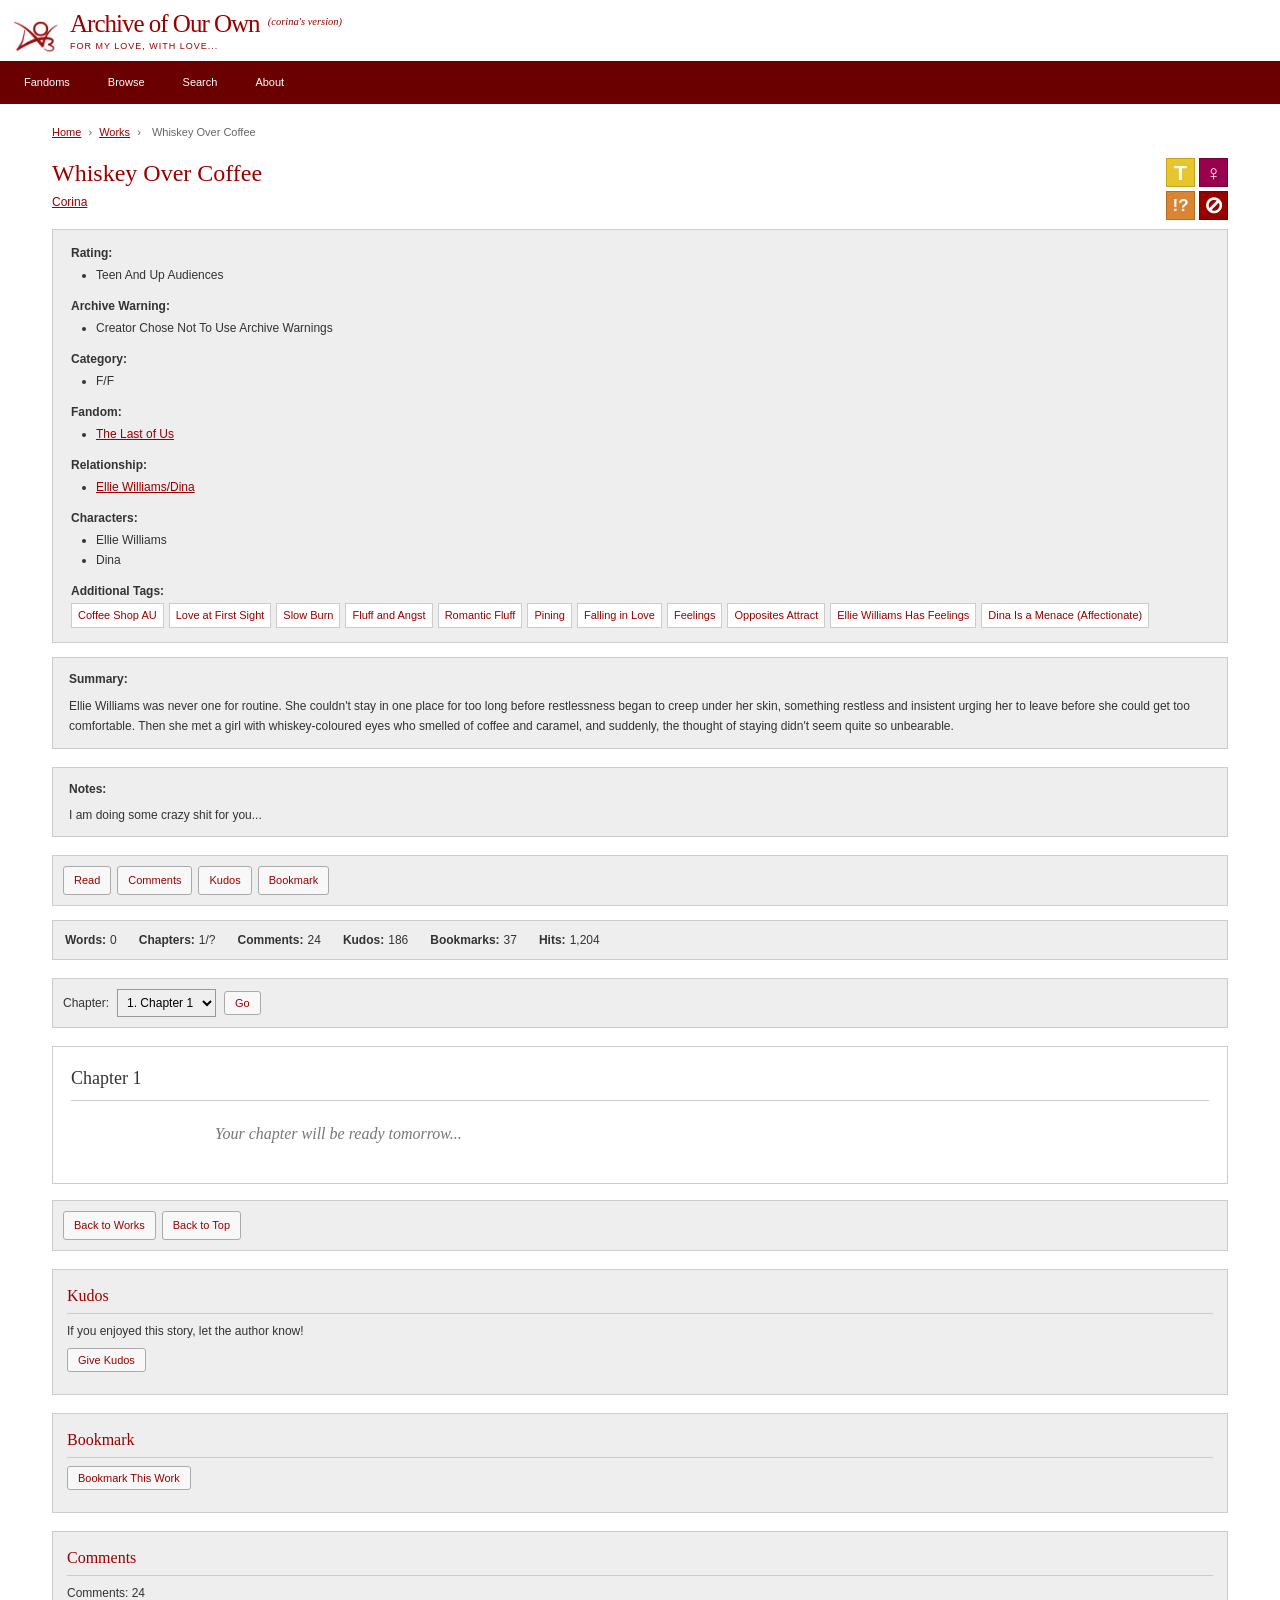
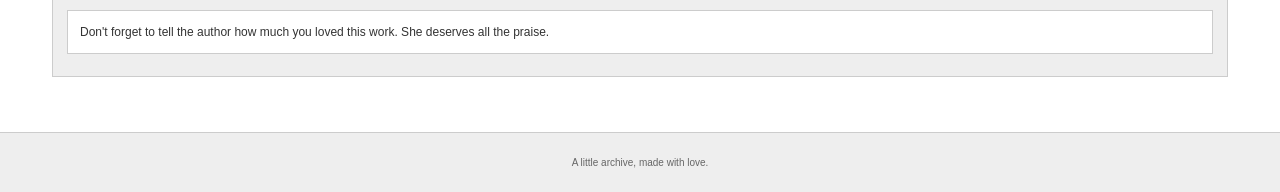
==== work.html @ 6de7e642 "Add files via upload" ====
<!DOCTYPE html>
<html lang="en">
<head>
    <meta charset="UTF-8">
    <meta name="viewport" content="width=device-width, initial-scale=1.0">

    <title>Whiskey Over Coffee - Archive of Our Own</title>

    <link rel="stylesheet" href="./style.css">
</head>

<body class="work-page">

    <!-- ARCHIVE HEADER -->
    <header class="site-header">
        <div class="header-inner">
            <img
                src="./images/ao3-logo.png"
                alt="Archive of Our Own logo"
                class="archive-logo"
            >

            <div class="header-text">
                <a href="./index.html" class="site-title">
                    Archive of Our Own
                    <em class="version-note">(corina's version)</em>
                </a>

                <p class="subtitle">FOR MY LOVE, WITH LOVE...</p>
            </div>
        </div>
    </header>

    <!-- NAVIGATION -->
    <nav class="navigation">
        <div class="nav-links">
            <a href="./index.html#works">Fandoms</a>
            <a href="./index.html#works">Browse</a>
            <a href="./index.html#search-form">Search</a>
            <a href="./index.html#about">About</a>
        </div>
    </nav>

    <main class="container">

        <!-- BREADCRUMBS -->
        <nav class="breadcrumbs" aria-label="Breadcrumb">
            <a href="./index.html">Home</a>
            <span> › </span>
            <a href="./index.html#works">Works</a>
            <span> › </span>
            <span>Whiskey Over Coffee</span>
        </nav>

        <!-- WORK METADATA -->
        <section class="fic-header">

            <div class="fic-symbols">
                <span class="archive-symbol rating-teen"
                      title="Teen And Up Audiences">T</span>

                <span class="archive-symbol relationship-ff"
                      title="F/F">♀</span>

                <span class="archive-symbol warning-chose"
                      title="Creator Chose Not To Use Archive Warnings">!?</span>

                <span class="archive-symbol status-progress"
                      title="Work in Progress">⊘</span>
            </div>

            <div class="fic-heading">
                <h1>Whiskey Over Coffee</h1>

                <p class="fic-author">
                    <a href="#author">Corina</a>
                </p>
            </div>

            <div class="fic-metadata">

                <h2>Rating:</h2>
                <ul>
                    <li>Teen And Up Audiences</li>
                </ul>

                <h2>Archive Warning:</h2>
                <ul>
                    <li>Creator Chose Not To Use Archive Warnings</li>
                </ul>

                <h2>Category:</h2>
                <ul>
                    <li>F/F</li>
                </ul>

                <h2>Fandom:</h2>
                <ul>
                    <li>
                        <a href="#fandom">
                            The Last of Us
                        </a>
                    </li>
                </ul>

                <h2>Relationship:</h2>
                <ul>
                    <li>
                        <a href="#relationship">Ellie Williams/Dina</a>
                    </li>
                </ul>

                <h2>Characters:</h2>
                <ul>
                    <li>Ellie Williams</li>
                    <li>Dina</li>
                </ul>

                <h2>Additional Tags:</h2>
                <ul class="fic-tags">
                    <li><a href="#tags">Coffee Shop AU</a></li>
                    <li><a href="#tags">Love at First Sight</a></li>
                    <li><a href="#tags">Slow Burn</a></li>
                    <li><a href="#tags">Fluff and Angst</a></li>
                    <li><a href="#tags">Romantic Fluff</a></li>
                    <li><a href="#tags">Pining</a></li>
                    <li><a href="#tags">Falling in Love</a></li>
                    <li><a href="#tags">Feelings</a></li>
                    <li><a href="#tags">Opposites Attract</a></li>
                    <li><a href="#tags">Ellie Williams Has Feelings</a></li>
                    <li><a href="#tags">Dina Is a Menace (Affectionate)</a></li>
                </ul>

            </div>

            <!-- SUMMARY -->
            <section class="fic-summary">
                <h2>Summary:</h2>

                <blockquote>
                    Ellie Williams was never one for routine. She couldn't
                    stay in one place for too long before restlessness began
                    to creep under her skin, something restless and insistent
                    urging her to leave before she could get too comfortable.
                    Then she met a girl with whiskey-coloured eyes who smelled
                    of coffee and caramel, and suddenly, the thought of staying
                    didn't seem quite so unbearable.
                </blockquote>
            </section>

            <!-- NOTES -->
            <section class="fic-notes">
                <h2>Notes:</h2>
                <p>I am doing some crazy shit for you...</p>
            </section>

        </section>

        <!-- WORK ACTIONS -->
        <nav class="work-actions" aria-label="Work actions">
            <a href="#chapter-1">Read</a>
            <a href="#comments">Comments</a>
            <a href="#kudos">Kudos</a>
            <a href="#bookmark">Bookmark</a>
        </nav>

        <!-- WORK STATISTICS -->
        <section class="fic-stats">
            <dl>
                <div>
                    <dt>Words:</dt>
                    <dd id="fic-word-count">0</dd>
                </div>

                <div>
                    <dt>Chapters:</dt>
                    <dd>1/?</dd>
                </div>

                <div>
                    <dt>Comments:</dt>
                    <dd>24</dd>
                </div>

                <div>
                    <dt>Kudos:</dt>
                    <dd>186</dd>
                </div>

                <div>
                    <dt>Bookmarks:</dt>
                    <dd>37</dd>
                </div>

                <div>
                    <dt>Hits:</dt>
                    <dd>1,204</dd>
                </div>
            </dl>
        </section>

        <!-- CHAPTER NAVIGATION -->
        <section class="chapter-navigation">
            <label for="chapter-select">Chapter:</label>

            <select id="chapter-select">
                <option value="chapter-1">1. Chapter 1</option>
            </select>

            <button type="button" id="go-to-chapter">Go</button>
        </section>

        <!-- CHAPTER CONTENT -->
        <article class="chapter" id="chapter-1">

            <h2>Chapter 1</h2>

            <div class="chapter-body" id="chapter-text">
                <p class="chapter-placeholder">
                    Your chapter will be ready tomorrow...
                </p>
            </div>

        </article>

        <!-- BOTTOM NAVIGATION -->
        <nav class="work-actions bottom-actions"
             aria-label="Chapter actions">

            <a href="./index.html#works">Back to Works</a>
            <a href="#top" onclick="window.scrollTo({top: 0, behavior: 'smooth'}); return false;">
                Back to Top
            </a>
        </nav>

        <!-- KUDOS -->
        <section class="interaction-panel" id="kudos">
            <h2>Kudos</h2>
            <p>If you enjoyed this story, let the author know!</p>
            <button type="button" id="kudos-button">
                Give Kudos
            </button>
            <p id="kudos-message" aria-live="polite"></p>
        </section>

        <!-- BOOKMARK -->
        <section class="interaction-panel" id="bookmark">
            <h2>Bookmark</h2>
            <button type="button" id="bookmark-button">
                Bookmark This Work
            </button>
            <p id="bookmark-message" aria-live="polite"></p>
        </section>

        <!-- COMMENTS -->
        <section class="comments-section" id="comments">
            <h2>Comments</h2>

            <p>
                Comments: 24
            </p>

            <p class="comment-placeholder">
                Don't forget to tell the author how much you loved this work. She deserves all the praise.
            </p>
        </section>

    </main>

    <footer class="footer">
        <p>A little archive, made with love.</p>
    </footer>

    <script>
        // Chapter navigation
        document.getElementById("go-to-chapter").addEventListener("click", () => {
            const chapter = document.getElementById(
                document.getElementById("chapter-select").value
            );

            if (chapter) {
                chapter.scrollIntoView({ behavior: "smooth" });
            }
        });

        // Demo kudos interaction
        document.getElementById("kudos-button").addEventListener("click", () => {
            const message = document.getElementById("kudos-message");

            message.textContent = "Thank you for the love! ♥";
            document.getElementById("kudos-button").disabled = true;
        });

        // Demo bookmark interaction
        document.getElementById("bookmark-button").addEventListener("click", () => {
            const message = document.getElementById("bookmark-message");

            message.textContent = "This work has been bookmarked in this demo!";
            document.getElementById("bookmark-button").disabled = true;
        });
    </script>

</body>
</html>
---- style.css ----
/* ========================================
   COLOURS AND GENERAL SETTINGS
======================================== */

:root {
    --header: #990000;
    --navigation: #6B0000;
    --link: #990000;
    --text: #333333;
    --muted: #666666;
    --background: #FFFFFF;
    --panel: #EEEEEE;
    --border: #CCCCCC;
    --input-border: #999999;
}

* {
    box-sizing: border-box;
}

body {
    margin: 0;
    background: var(--background);
    color: var(--text);
    font-family: Verdana, Arial, sans-serif;
    font-size: 12px;
    line-height: 1.5;
}

a {
    color: var(--link);
    text-decoration: underline;
}

a:hover {
    color: #660000;
}


/* ========================================
   AO3-INSPIRED HEADER
======================================== */

.site-header {
    background: #FFFFFF;
    color: #990000;
    border-bottom: none;
}

.header-inner {
    display: flex;
    align-items: center;
    gap: 10px;

    max-width: 1400px;
    margin: 0 auto;
    padding: 8px 14px 7px;
}

/* ARCHIVE LOGO */

.archive-logo {
    display: block;
    width: 46px;
    height: 46px;
    object-fit: contain;
    flex-shrink: 0;
}

.header-text {
    display: flex;
    flex-direction: column;
    justify-content: center;
    min-width: 0;
}

.site-title {
    display: inline-block;
    color: #990000;
    font-family: Georgia, "Times New Roman", serif;
    font-size: 25px;
    font-weight: normal;
    letter-spacing: -1px;
    text-decoration: none;
    line-height: 1.2;
}

.site-title:hover {
    color: #660000;
    text-decoration: none;
}

/* CORINA'S VERSION: FOOTNOTE STYLE */

.version-note {
    display: inline-block;
    position: relative;
    top: -0.65em;

    margin-left: 3px;

    font-family: Georgia, "Times New Roman", serif;
    font-size: 0.42em;
    font-style: italic;
    font-weight: normal;
    letter-spacing: 0;
    line-height: 1;
    white-space: nowrap;
}

.site-title em {
    font-style: italic;
    font-weight: normal;
}

.subtitle {
    margin: 1px 0 0;
    color: #990000;
    font-family: Verdana, Arial, sans-serif;
    font-size: 9px;
    font-weight: normal;
    letter-spacing: 1px;
}


/* ========================================
   AO3-INSPIRED NAVIGATION
======================================== */

/* NAVIGATION BAR */
.navigation {
    display: flex;
    align-items: center;
    justify-content: space-between;
    gap: 12px;
    padding: 8px 14px;
    background: var(--navigation);
    color: #FFFFFF;
}

/* LEFT-SIDE NAVIGATION LINKS */
.nav-links {
    display: flex;
    align-items: center;
    gap: 18px;
    flex-shrink: 0;
}

.nav-links a {
    display: block;
    padding: 5px 10px;
    color: #FFFFFF;
    font-family: Verdana, Arial, sans-serif;
    font-size: 11px;
    text-decoration: none;
}

.nav-links a:hover {
    background: #660000;
    text-decoration: underline;
}

/* SEARCH BAR ON DESKTOP */
.nav-search {
    display: flex;
    align-items: center;
    gap: 5px;
    width: 33.333%;
    margin-left: auto;
    flex-shrink: 1;
}

/* SEARCH INPUT */
.nav-search input {
    flex: 1;
    min-width: 0;
    width: 0;
    padding: 6px 10px;
    border: 1px solid #CCCCCC;
    border-radius: 12px !important;
    font-family: Verdana, Arial, sans-serif;
    font-size: 12px;
}

.nav-search input:focus {
    border-color: #555555;
    box-shadow: 0 0 3px rgba(255, 255, 255, 0.6);
    outline: none;
}

/* SEARCH BUTTON */
.nav-search button {
    flex-shrink: 0;
    padding: 6px 12px;
    border: 1px solid #CCCCCC;
    border-radius: 12px !important;
    background: #EEEEEE;
    color: #333333;
    font-family: Verdana, Arial, sans-serif;
    font-size: 12px;
    cursor: pointer;
}

.nav-search button:hover {
    background: #DDDDDD;
}

/* ========================================
   MAIN PAGE
======================================== */

.container {
    max-width: 1400px;
    margin: 0 auto;
    padding: 12px;
}

section {
    margin-bottom: 18px;
}

h1,
h2,
h3 {
    font-family: Georgia, "Times New Roman", serif;
    font-weight: normal;
}

h2 {
    margin: 0 0 8px;
    padding-bottom: 4px;
    color: var(--link);
    border-bottom: 1px solid var(--border);
    font-size: 17px;
}


/* ========================================
   WELCOME MESSAGE
======================================== */

.notice {
    padding: 12px;
    background: var(--panel);
    border: 1px solid var(--border);
}

.notice strong {
    font-size: 13px;
}

.notice p {
    margin: 5px 0 0;
}


/* ========================================
   SEARCH BOX
======================================== */

.search-panel {
    padding: 12px;
    background: var(--panel);
    border: 1px solid var(--border);
}

.search-panel label {
    display: block;
    margin-bottom: 5px;
}

.search-row {
    display: flex;
    gap: 5px;
}

.search-row input {
    flex: 1;
    min-width: 0;
    padding: 5px 7px;
    background: white;
    border: 1px solid var(--input-border);
    border-radius: 2px;
    font-family: Verdana, Arial, sans-serif;
    font-size: 12px;
}

.search-row button {
    padding: 5px 12px;
    background: #F8F8F8;
    color: var(--text);
    border: 1px solid #AAAAAA;
    border-radius: 3px;
    font-family: Verdana, Arial, sans-serif;
    font-size: 11px;
    cursor: pointer;
}

.search-row button:hover {
    background: #DDDDDD;
}


/* ========================================
   WORK LIST
======================================== */

.section-title {
    display: flex;
    justify-content: space-between;
    align-items: baseline;
    gap: 10px;
    margin-bottom: 8px;
    border-bottom: 1px solid var(--border);
}

.section-title h2 {
    margin: 0;
    padding-bottom: 4px;
    border: none;
}

#work-count {
    color: var(--muted);
    font-size: 11px;
}

.work {
    margin-bottom: 10px;
    padding: 12px;
    background: var(--panel);
    border: 1px solid var(--border);
    border-radius: 0;
}

.work h3 {
    margin: 0 0 7px;
    font-family: Verdana, Arial, sans-serif;
    font-size: 13px;
    font-weight: bold;
}

.work h3 a {
    color: var(--link);
}

.tags {
    display: flex;
    flex-wrap: wrap;
    gap: 4px;
    margin-bottom: 8px;
}

.tags span {
    padding: 2px 5px;
    background: white;
    border: 1px solid #DDDDDD;
    border-radius: 2px;
    font-size: 10px;
}

.fandom {
    margin: 6px 0;
    font-weight: bold;
}

.summary {
    margin: 8px 0;
    line-height: 1.6;
}

.stats {
    margin: 8px 0 0;
    color: var(--muted);
    font-size: 10px;
}


/* ========================================
   ABOUT
======================================== */

.about {
    padding: 12px;
    background: var(--panel);
    border: 1px solid var(--border);
}


/* ========================================
   FOOTER
======================================== */

.footer {
    margin-top: 25px;
    padding: 12px;
    background: var(--panel);
    border-top: 1px solid var(--border);
    color: var(--muted);
    text-align: center;
    font-size: 10px;
}


/* ========================================
   MOBILE
======================================== */

@media (max-width: 600px) {

    .header-inner {
        padding: 8px 10px;
    }

    .site-title {
        font-size: 21px;
    }

    .navigation {
        padding: 0 4px;
    }

    .navigation a {
        padding: 7px 10px;
    }

    .container {
        padding: 10px;
    }

    .notice,
    .search-panel,
    .about,
    .work {
        padding: 10px;
    }

    .search-row button {
        padding: 5px 9px;
    }
}

/* ========================================
   MOBILE
======================================== */

@media (max-width: 600px) {

    .header-inner {
        gap: 8px;
        padding: 8px 10px;
    }

    .archive-logo {
        width: 38px;
        height: 38px;
    }

    .site-title {
        font-size: 19px;
        letter-spacing: -0.5px;
    }

    .subtitle {
        font-size: 8px;
        letter-spacing: 0.7px;
    }

    .navigation {
        flex-wrap: wrap;
        justify-content: flex-start;
        gap: 10px;
        padding: 4px 8px;
    }

    .nav-links {
        display: flex;
        width: 100%;
        justify-content: flex-start;
        gap: 12px;
    }

    .nav-links a {
        padding: 5px 6px;
    }

    .nav-search {
        display: flex;
        width: 50%;
        margin-left: auto;
    }

    .nav-search input {
        flex: 1;
        width: 0;
        min-width: 0;
        border-radius: 12px !important;
    }

    .nav-search button {
        flex-shrink: 0;
        border-radius: 12px !important;
    }

    .container {
        padding: 10px;
    }

    .notice,
    .search-panel,
    .about,
    .work {
        padding: 10px;
    }

    .search-row button {
        padding: 5px 9px;
    }
}
/* ========================================
   AO3-INSPIRED WORK SYMBOLS
======================================== */

.work-symbols {
    display: grid;
    grid-template-columns: repeat(2, 29px);
    grid-template-rows: repeat(2, 29px);
    gap: 4px;

    grid-column: 1;
    grid-row: 1;

    width: max-content;
    margin: 0;
    padding: 0;
}

/* BASE SYMBOL */
.archive-symbol {
    display: inline-flex;
    align-items: center;
    justify-content: center;
    width: 29px;
    height: 29px;
    box-sizing: border-box;
    border: 1px solid #CCCCCC;
    background: #FFFFFF;
    font-family: Arial, sans-serif;
    font-size: 21px;
    font-weight: bold;
    line-height: 1;
    text-align: center;
    flex-shrink: 0;
}

/* RATINGS */
.rating-general {
    background: #8DBD3F;
    border-color: #719C30;
    color: #FFFFFF;
}

.rating-teen {
    background: #E8C42D;
    border-color: #C7A61D;
    color: #FFFFFF;
}

.rating-mature {
    background: #D98532;
    border-color: #B96B20;
    color: #FFFFFF;
}

.rating-explicit {
    background: #990000;
    border-color: #770000;
    color: #FFFFFF;
}

.rating-unrated {
    background: #EEEEEE;
    color: #555555;
}

/* RELATIONSHIPS */
.relationship-ff {
    background: #99004D;
    border-color: #77003C;
    color: #FFFFFF;
}

.relationship-fm {
    background: #7D1685;
    border-color: #601066;
    color: #FFFFFF;
    font-size: 15px;
}

.relationship-gen {
    background: #8DBD3F;
    border-color: #719C30;
    color: #FFFFFF;
}

.relationship-mm {
    background: #1766B1;
    border-color: #104C87;
    color: #FFFFFF;
}

.relationship-multi {
    background: linear-gradient(
        135deg,
        #8DBD3F 0 25%,
        #8A168B 25% 50%,
        #990000 50% 75%,
        #1766B1 75%
    );
    color: #FFFFFF;
    border-color: #777777;
}

.relationship-other {
    background: #222222;
    border-color: #111111;
    color: #FFFFFF;
    font-size: 18px;
}

/* ARCHIVE WARNINGS */
.warning-chose {
    background: #D98532;
    border-color: #B96B20;
    color: #FFFFFF;
    font-size: 17px;
}

.warning-apply {
    background: #990000;
    border-color: #770000;
    color: #FFFFFF;
}

.warning-none {
    background: #FFFFFF;
    border-color: #CCCCCC;
    color: #555555;
    font-size: 19px;
}

/* COMPLETION STATUS */
.status-progress {
    background: #990000;
    border-color: #770000;
    color: #FFFFFF;
    font-size: 23px;
}

.status-complete {
    background: #8DBD3F;
    border-color: #719C30;
    color: #FFFFFF;
}

/* MOBILE */
@media (max-width: 600px) {
    .work-symbols {
        gap: 4px;
        margin-bottom: 8px;
    }

    .archive-symbol {
        width: 27px;
        height: 27px;
        font-size: 19px;
    }

    .relationship-fm,
    .warning-chose {
        font-size: 15px;
    }
}

/* ========================================
   INDIVIDUAL WORK PAGE
======================================== */

.work-page .container {
    max-width: 1200px;
}

/* BREADCRUMBS */

.breadcrumbs {
    margin: 8px 0 18px;
    font-size: 11px;
}

.breadcrumbs span {
    margin: 0 4px;
    color: var(--muted);
}

/* WORK HEADING */

.fic-header {
    position: relative;
    padding: 0;
}

.fic-heading {
    margin-bottom: 18px;
    padding-left: 0;
}

.fic-heading h1 {
    margin: 0;
    color: var(--link);
    font-size: 24px;
    line-height: 1.3;
}

.fic-author {
    margin: 4px 0 14px;
    font-size: 12px;
}

/* FOUR ARCHIVE SYMBOLS */

.fic-symbols {
    display: grid;
    grid-template-columns: repeat(2, 29px);
    grid-template-rows: repeat(2, 29px);
    gap: 4px;
    float: right;
    margin: 0 0 12px 18px;
}

/* METADATA PANEL */

.fic-metadata {
    padding: 14px 18px;
    background: #EEEEEE;
    border: 1px solid #CCCCCC;
    border-radius: 0;
}

.fic-metadata h2 {
    margin: 0 0 3px;
    padding: 0;
    color: #333333;
    border: none;
    font-family: Verdana, Arial, sans-serif;
    font-size: 12px;
    font-weight: bold;
}

.fic-metadata ul {
    margin: 0 0 12px;
    padding-left: 25px;
}

.fic-metadata ul:last-child {
    margin-bottom: 0;
}

.fic-metadata li {
    padding: 1px 0;
}

.fic-tags {
    display: flex;
    flex-wrap: wrap;
    gap: 5px;
    padding: 0 !important;
    list-style: none;
}

.fic-tags li {
    margin: 0;
    padding: 3px 6px;
    background: #FFFFFF;
    border: 1px solid #CCCCCC;
    border-radius: 0;
    font-size: 11px;
}

.fic-tags a {
    text-decoration: none;
}

.fic-tags a:hover {
    text-decoration: underline;
}

/* SUMMARY AND NOTES */

.fic-summary,
.fic-notes {
    margin-top: 14px;
    padding: 12px 16px;
    background: #EEEEEE;
    border: 1px solid #CCCCCC;
}

.fic-summary h2,
.fic-notes h2 {
    margin: 0 0 8px;
    padding: 0;
    color: #333333;
    border: none;
    font-family: Verdana, Arial, sans-serif;
    font-size: 12px;
    font-weight: bold;
}

.fic-summary blockquote {
    margin: 0;
    padding: 0;
    line-height: 1.7;
}

.fic-notes p {
    margin: 0;
}

/* ACTION BUTTONS */

.work-actions {
    display: flex;
    flex-wrap: wrap;
    gap: 6px;
    margin: 14px 0;
    padding: 10px;
    background: #EEEEEE;
    border: 1px solid #CCCCCC;
}

.work-actions a,
.interaction-panel button,
.chapter-navigation button {
    display: inline-block;
    padding: 5px 10px;
    background: #F8F8F8;
    color: #990000;
    border: 1px solid #AAAAAA;
    border-radius: 3px;
    font-family: Verdana, Arial, sans-serif;
    font-size: 11px;
    text-decoration: none;
    cursor: pointer;
}

.work-actions a:hover,
.interaction-panel button:hover,
.chapter-navigation button:hover {
    background: #DDDDDD;
}

/* WORK STATISTICS */

.fic-stats {
    margin: 12px 0;
    padding: 10px 12px;
    background: #EEEEEE;
    border: 1px solid #CCCCCC;
}

.fic-stats dl {
    display: flex;
    flex-wrap: wrap;
    gap: 8px 22px;
    margin: 0;
}

.fic-stats dl div {
    display: flex;
    gap: 4px;
}

.fic-stats dt {
    font-weight: bold;
}

.fic-stats dd {
    margin: 0;
}

/* CHAPTER NAVIGATION */

.chapter-navigation {
    display: flex;
    flex-wrap: wrap;
    align-items: center;
    gap: 8px;
    margin: 18px 0;
    padding: 10px;
    background: #EEEEEE;
    border: 1px solid #CCCCCC;
}

.chapter-navigation select {
    max-width: 100%;
    padding: 5px;
    border: 1px solid #999999;
    font-family: Verdana, Arial, sans-serif;
    font-size: 12px;
}

/* CHAPTER READING AREA */

.chapter {
    margin-top: 18px;
    padding: 18px;
    background: #FFFFFF;
    border: 1px solid #CCCCCC;
}

.chapter h2 {
    margin: 0 0 18px;
    padding-bottom: 8px;
    color: #333333;
    border-bottom: 1px solid #CCCCCC;
    font-size: 18px;
}

.chapter-body {
    max-width: 850px;
    margin: 0 auto;
    font-family: Georgia, "Times New Roman", serif;
    font-size: 16px;
    line-height: 1.9;
    overflow-wrap: anywhere;
}

.chapter-placeholder {
    color: #777777;
    font-style: italic;
}

.bottom-actions {
    margin-top: 16px;
}

/* INTERACTION PANELS */

.interaction-panel,
.comments-section {
    margin: 18px 0;
    padding: 14px;
    background: #EEEEEE;
    border: 1px solid #CCCCCC;
}

.interaction-panel h2,
.comments-section h2 {
    margin: 0 0 8px;
    padding: 0 0 5px;
    font-size: 16px;
}

.interaction-panel p,
.comments-section p {
    margin: 8px 0;
}

.interaction-panel button:disabled {
    opacity: 0.7;
    cursor: default;
}

.comment-placeholder {
    padding: 12px;
    background: #FFFFFF;
    border: 1px solid #CCCCCC;
}

/* MOBILE */

@media (max-width: 600px) {
    .work-page .container {
        padding: 10px;
    }

    .fic-heading h1 {
        font-size: 21px;
    }

    .fic-metadata {
        padding: 10px;
    }

    .fic-summary,
    .fic-notes {
        padding: 10px;
    }

    .fic-stats dl {
        gap: 8px 14px;
    }

    .chapter {
        padding: 12px;
    }

    .chapter-body {
        font-size: 15px;
        line-height: 1.8;
    }
}
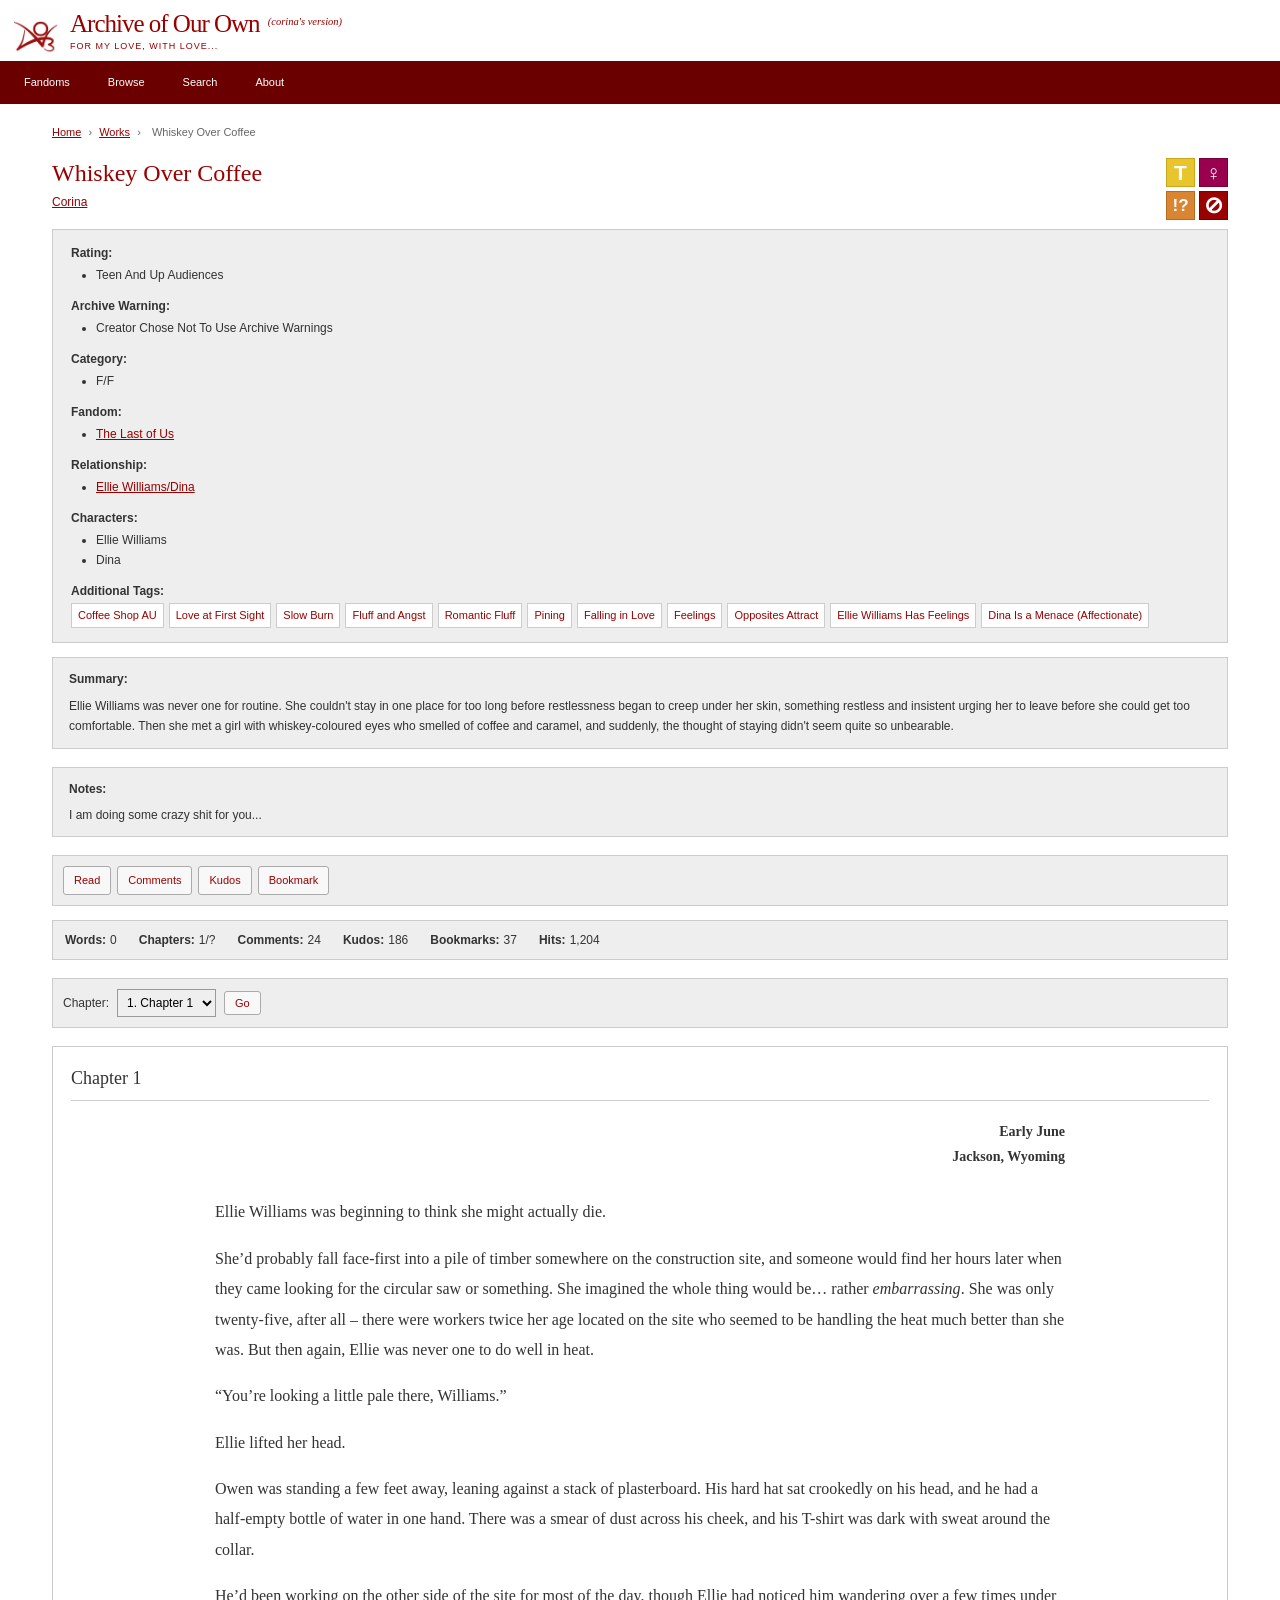
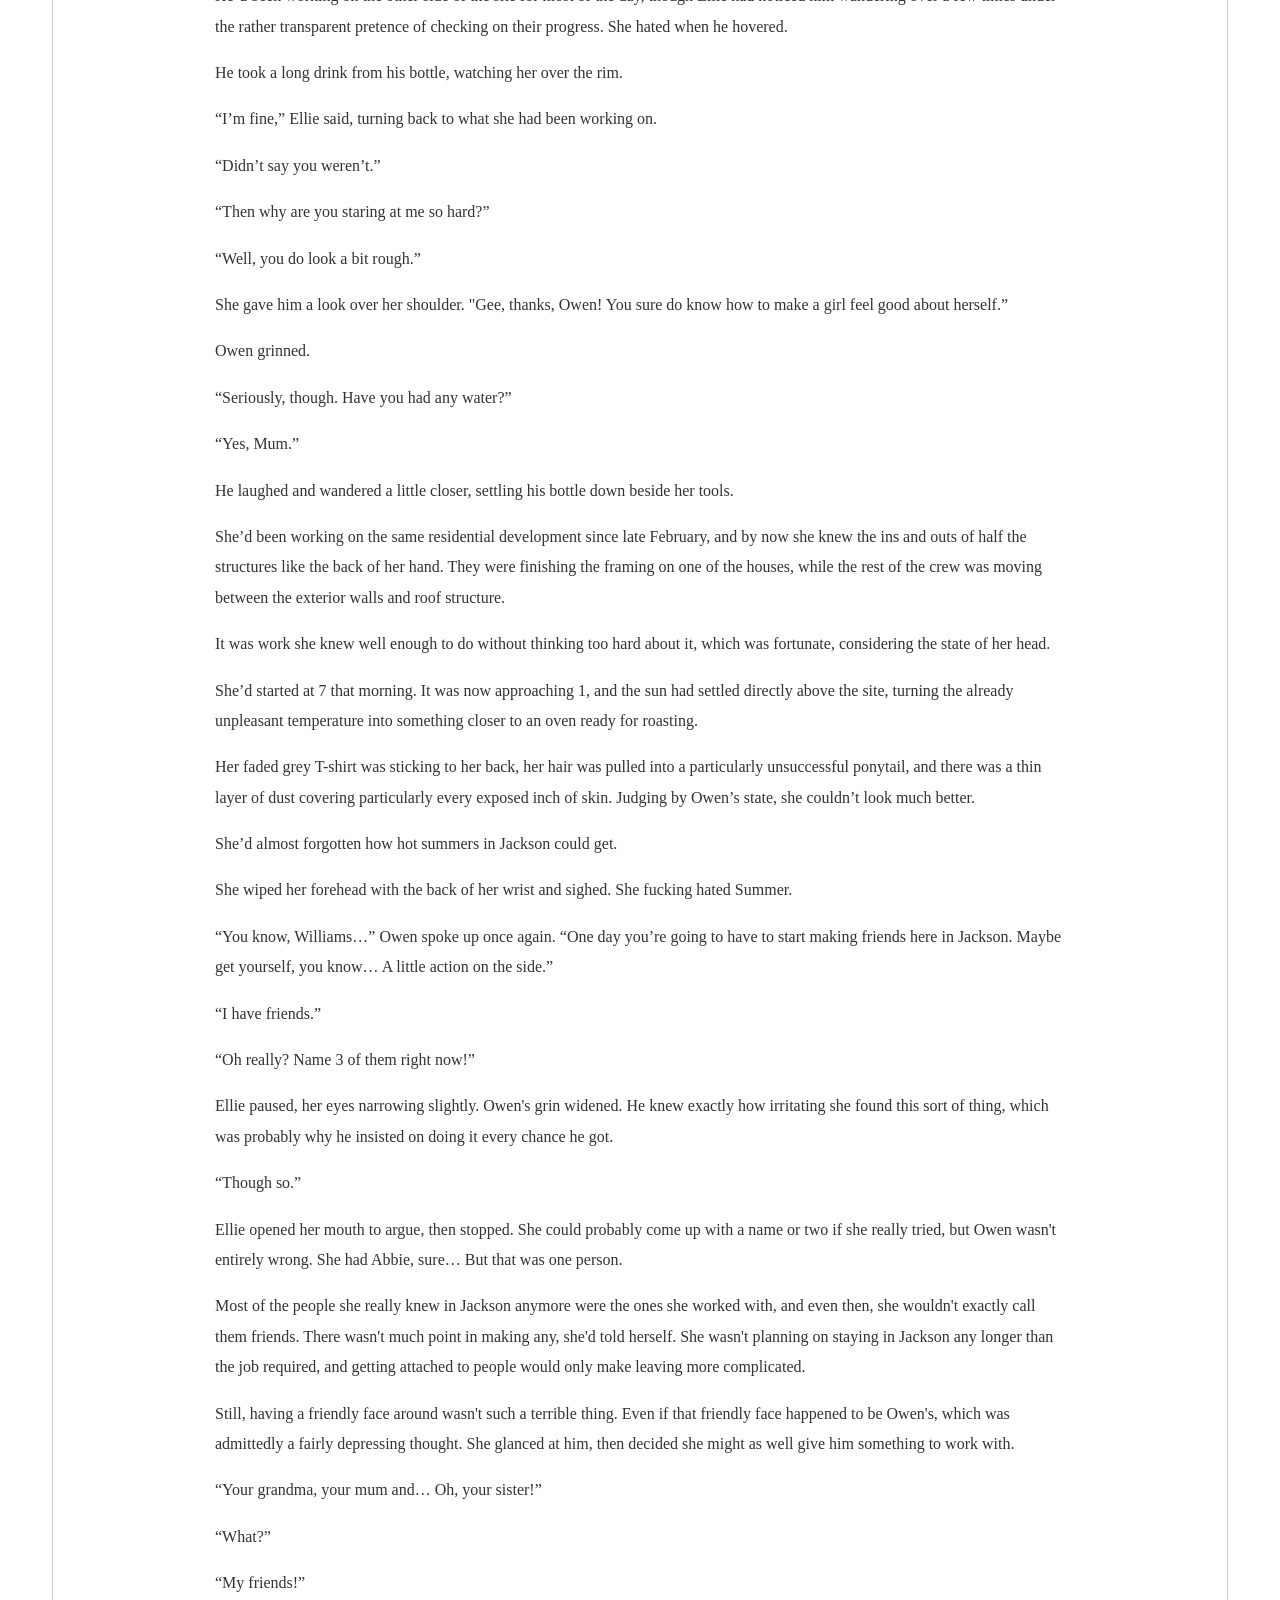
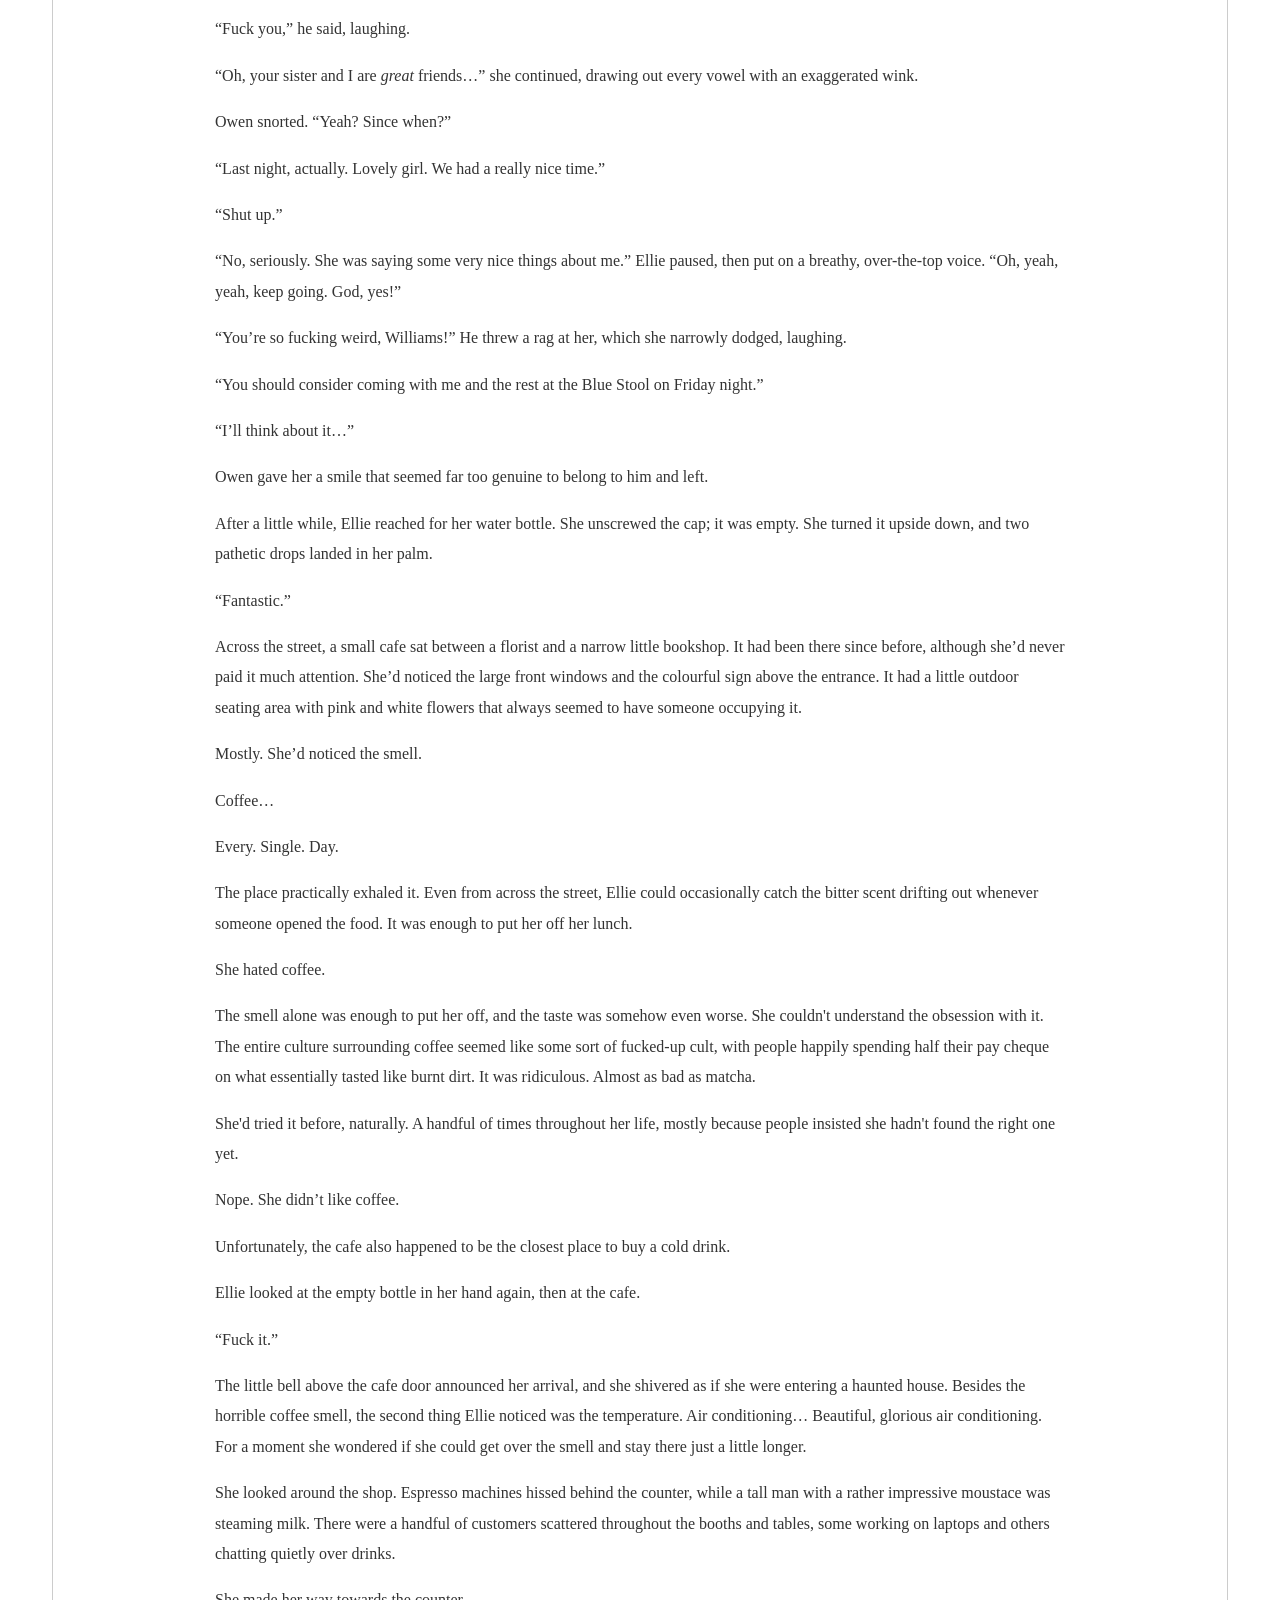
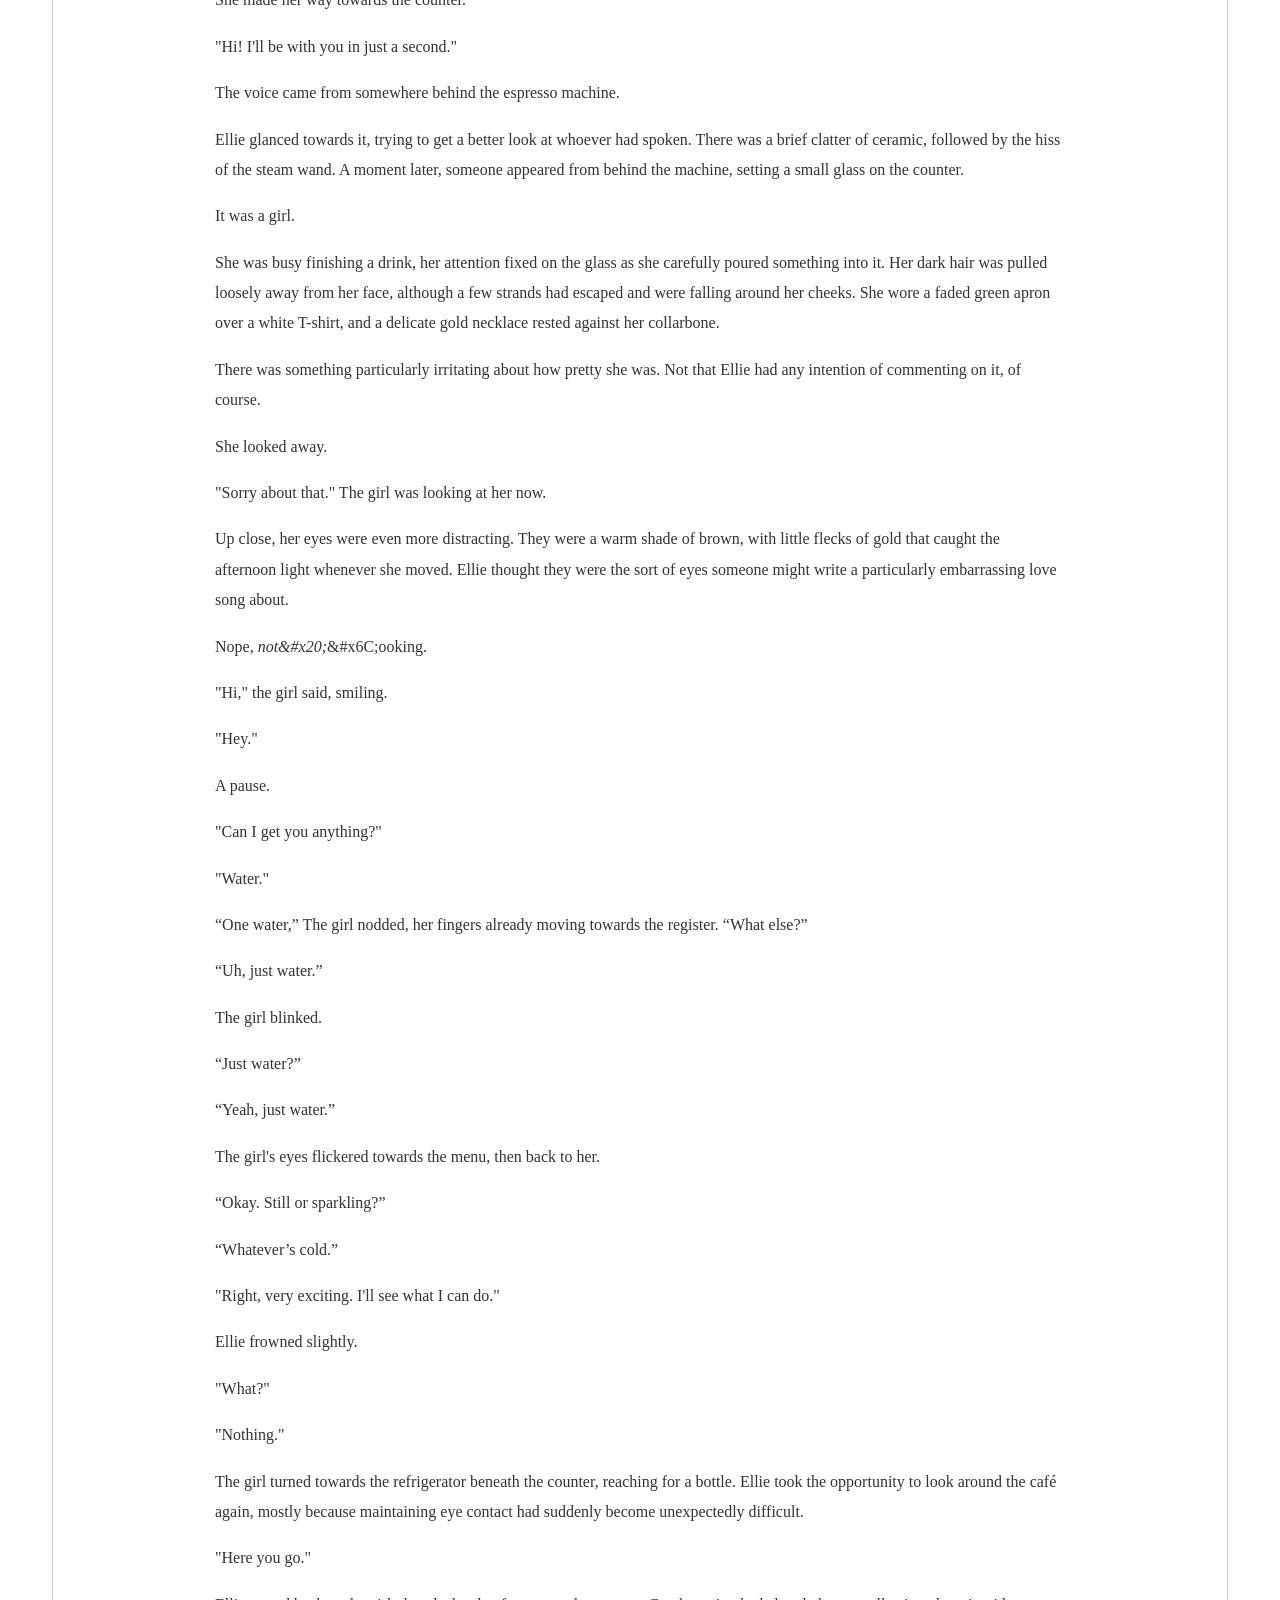
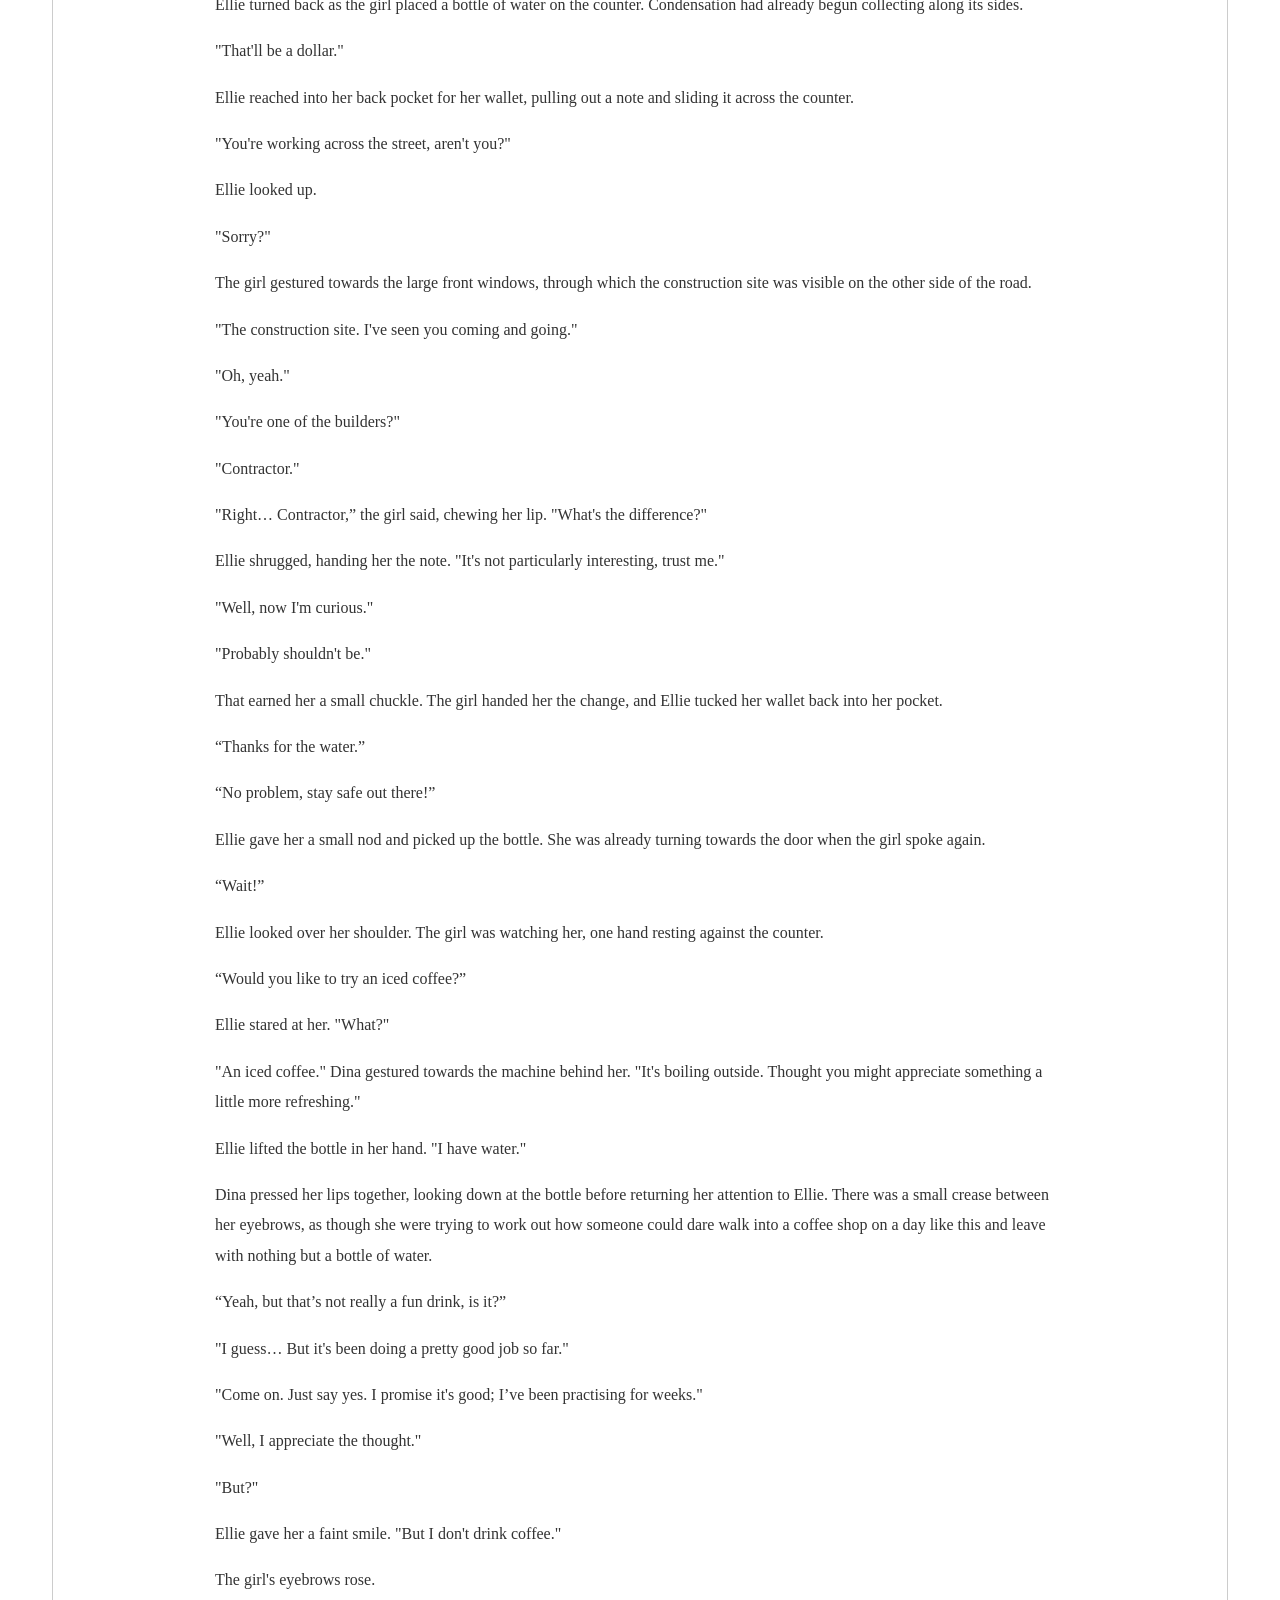
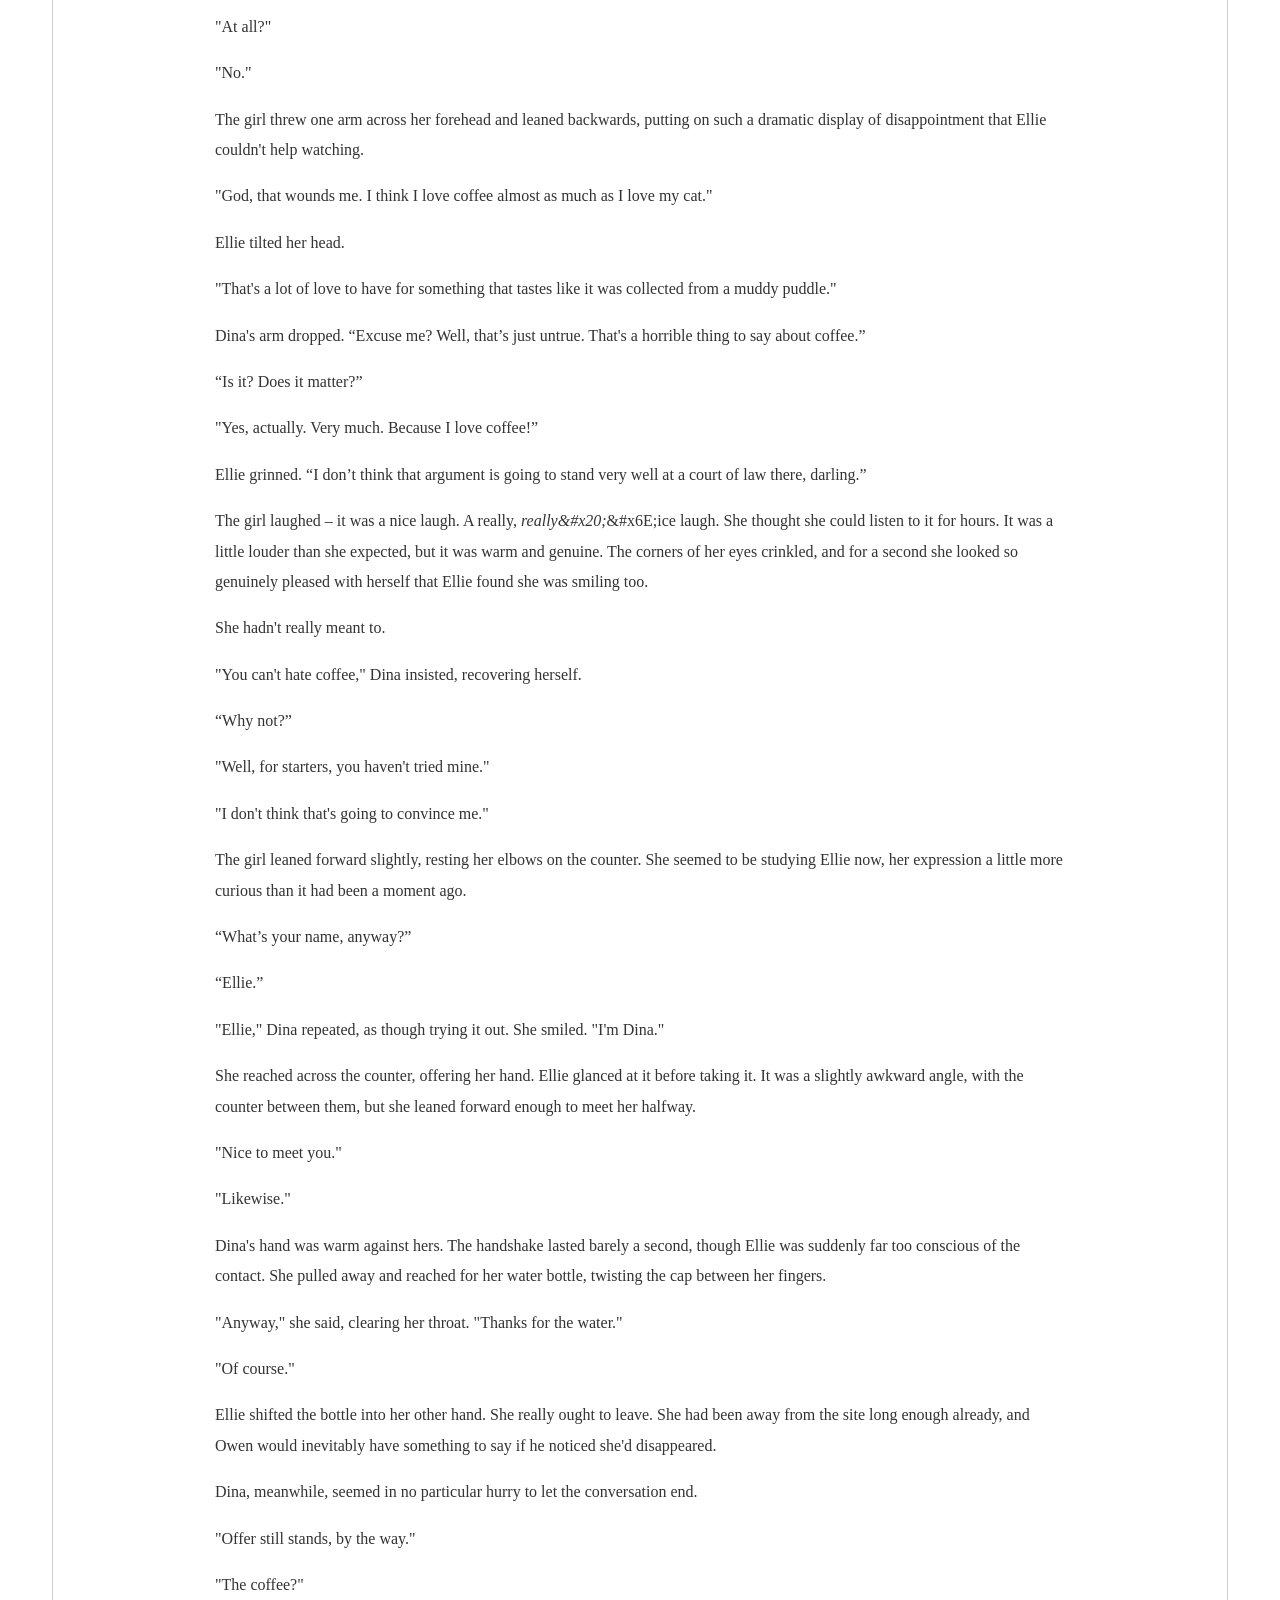
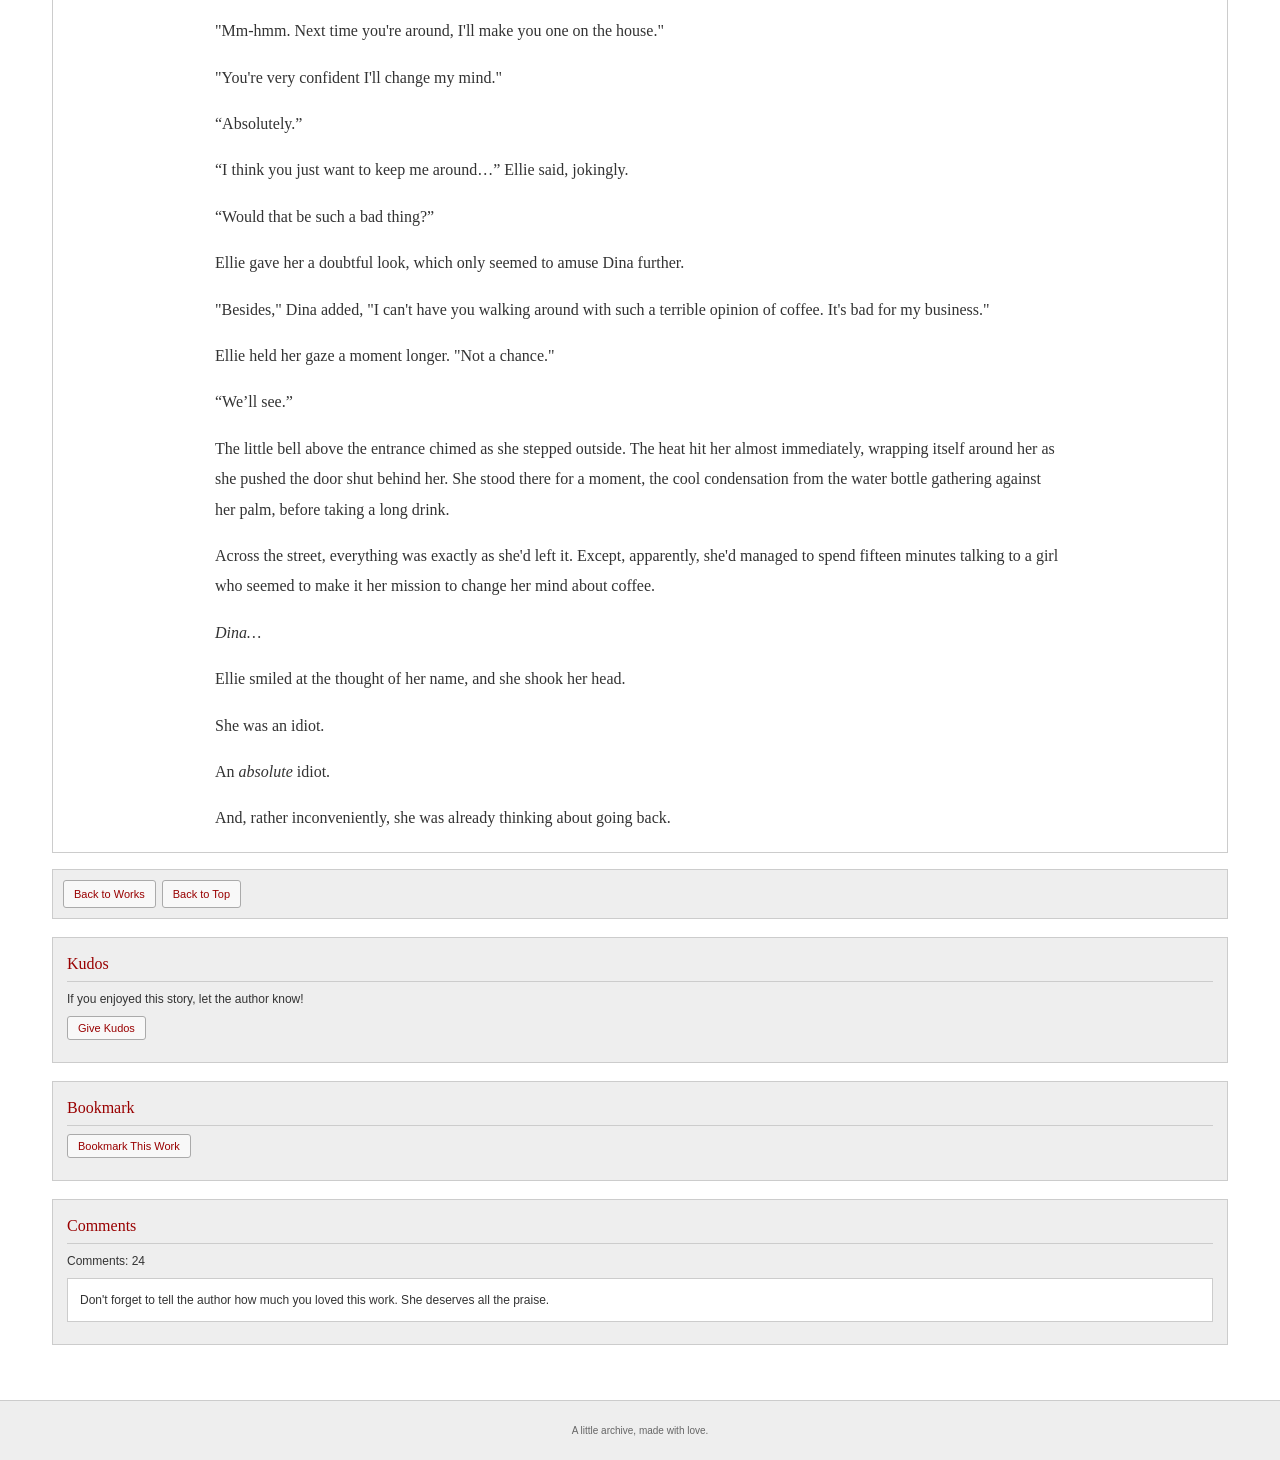
==== commit cf47a7f4: "Add files via upload" ====
--- a/work.html
+++ b/work.html
@@ -1,304 +1,474 @@
-<!DOCTYPE html>
-<html lang="en">
-<head>
-    <meta charset="UTF-8">
-    <meta name="viewport" content="width=device-width, initial-scale=1.0">
-
-    <title>Whiskey Over Coffee - Archive of Our Own</title>
-
-    <link rel="stylesheet" href="./style.css">
-</head>
-
-<body class="work-page">
-
-    <!-- ARCHIVE HEADER -->
-    <header class="site-header">
-        <div class="header-inner">
-            <img
-                src="./images/ao3-logo.png"
-                alt="Archive of Our Own logo"
-                class="archive-logo"
-            >
-
-            <div class="header-text">
-                <a href="./index.html" class="site-title">
-                    Archive of Our Own
-                    <em class="version-note">(corina's version)</em>
-                </a>
-
-                <p class="subtitle">FOR MY LOVE, WITH LOVE...</p>
-            </div>
-        </div>
-    </header>
-
-    <!-- NAVIGATION -->
-    <nav class="navigation">
-        <div class="nav-links">
-            <a href="./index.html#works">Fandoms</a>
-            <a href="./index.html#works">Browse</a>
-            <a href="./index.html#search-form">Search</a>
-            <a href="./index.html#about">About</a>
-        </div>
-    </nav>
-
-    <main class="container">
-
-        <!-- BREADCRUMBS -->
-        <nav class="breadcrumbs" aria-label="Breadcrumb">
-            <a href="./index.html">Home</a>
-            <span> › </span>
-            <a href="./index.html#works">Works</a>
-            <span> › </span>
-            <span>Whiskey Over Coffee</span>
-        </nav>
-
-        <!-- WORK METADATA -->
-        <section class="fic-header">
-
-            <div class="fic-symbols">
-                <span class="archive-symbol rating-teen"
-                      title="Teen And Up Audiences">T</span>
-
-                <span class="archive-symbol relationship-ff"
-                      title="F/F">♀</span>
-
-                <span class="archive-symbol warning-chose"
-                      title="Creator Chose Not To Use Archive Warnings">!?</span>
-
-                <span class="archive-symbol status-progress"
-                      title="Work in Progress">⊘</span>
-            </div>
-
-            <div class="fic-heading">
-                <h1>Whiskey Over Coffee</h1>
-
-                <p class="fic-author">
-                    <a href="#author">Corina</a>
-                </p>
-            </div>
-
-            <div class="fic-metadata">
-
-                <h2>Rating:</h2>
-                <ul>
-                    <li>Teen And Up Audiences</li>
-                </ul>
-
-                <h2>Archive Warning:</h2>
-                <ul>
-                    <li>Creator Chose Not To Use Archive Warnings</li>
-                </ul>
-
-                <h2>Category:</h2>
-                <ul>
-                    <li>F/F</li>
-                </ul>
-
-                <h2>Fandom:</h2>
-                <ul>
-                    <li>
-                        <a href="#fandom">
-                            The Last of Us
-                        </a>
-                    </li>
-                </ul>
-
-                <h2>Relationship:</h2>
-                <ul>
-                    <li>
-                        <a href="#relationship">Ellie Williams/Dina</a>
-                    </li>
-                </ul>
-
-                <h2>Characters:</h2>
-                <ul>
-                    <li>Ellie Williams</li>
-                    <li>Dina</li>
-                </ul>
-
-                <h2>Additional Tags:</h2>
-                <ul class="fic-tags">
-                    <li><a href="#tags">Coffee Shop AU</a></li>
-                    <li><a href="#tags">Love at First Sight</a></li>
-                    <li><a href="#tags">Slow Burn</a></li>
-                    <li><a href="#tags">Fluff and Angst</a></li>
-                    <li><a href="#tags">Romantic Fluff</a></li>
-                    <li><a href="#tags">Pining</a></li>
-                    <li><a href="#tags">Falling in Love</a></li>
-                    <li><a href="#tags">Feelings</a></li>
-                    <li><a href="#tags">Opposites Attract</a></li>
-                    <li><a href="#tags">Ellie Williams Has Feelings</a></li>
-                    <li><a href="#tags">Dina Is a Menace (Affectionate)</a></li>
-                </ul>
-
-            </div>
-
-            <!-- SUMMARY -->
-            <section class="fic-summary">
-                <h2>Summary:</h2>
-
-                <blockquote>
-                    Ellie Williams was never one for routine. She couldn't
-                    stay in one place for too long before restlessness began
-                    to creep under her skin, something restless and insistent
-                    urging her to leave before she could get too comfortable.
-                    Then she met a girl with whiskey-coloured eyes who smelled
-                    of coffee and caramel, and suddenly, the thought of staying
-                    didn't seem quite so unbearable.
-                </blockquote>
-            </section>
-
-            <!-- NOTES -->
-            <section class="fic-notes">
-                <h2>Notes:</h2>
-                <p>I am doing some crazy shit for you...</p>
-            </section>
-
-        </section>
-
-        <!-- WORK ACTIONS -->
-        <nav class="work-actions" aria-label="Work actions">
-            <a href="#chapter-1">Read</a>
-            <a href="#comments">Comments</a>
-            <a href="#kudos">Kudos</a>
-            <a href="#bookmark">Bookmark</a>
-        </nav>
-
-        <!-- WORK STATISTICS -->
-        <section class="fic-stats">
-            <dl>
-                <div>
-                    <dt>Words:</dt>
-                    <dd id="fic-word-count">0</dd>
-                </div>
-
-                <div>
-                    <dt>Chapters:</dt>
-                    <dd>1/?</dd>
-                </div>
-
-                <div>
-                    <dt>Comments:</dt>
-                    <dd>24</dd>
-                </div>
-
-                <div>
-                    <dt>Kudos:</dt>
-                    <dd>186</dd>
-                </div>
-
-                <div>
-                    <dt>Bookmarks:</dt>
-                    <dd>37</dd>
-                </div>
-
-                <div>
-                    <dt>Hits:</dt>
-                    <dd>1,204</dd>
-                </div>
-            </dl>
-        </section>
-
-        <!-- CHAPTER NAVIGATION -->
-        <section class="chapter-navigation">
-            <label for="chapter-select">Chapter:</label>
-
-            <select id="chapter-select">
-                <option value="chapter-1">1. Chapter 1</option>
-            </select>
-
-            <button type="button" id="go-to-chapter">Go</button>
-        </section>
-
-        <!-- CHAPTER CONTENT -->
-        <article class="chapter" id="chapter-1">
-
-            <h2>Chapter 1</h2>
-
-            <div class="chapter-body" id="chapter-text">
-                <p class="chapter-placeholder">
-                    Your chapter will be ready tomorrow...
-                </p>
-            </div>
-
-        </article>
-
-        <!-- BOTTOM NAVIGATION -->
-        <nav class="work-actions bottom-actions"
-             aria-label="Chapter actions">
-
-            <a href="./index.html#works">Back to Works</a>
-            <a href="#top" onclick="window.scrollTo({top: 0, behavior: 'smooth'}); return false;">
-                Back to Top
-            </a>
-        </nav>
-
-        <!-- KUDOS -->
-        <section class="interaction-panel" id="kudos">
-            <h2>Kudos</h2>
-            <p>If you enjoyed this story, let the author know!</p>
-            <button type="button" id="kudos-button">
-                Give Kudos
-            </button>
-            <p id="kudos-message" aria-live="polite"></p>
-        </section>
-
-        <!-- BOOKMARK -->
-        <section class="interaction-panel" id="bookmark">
-            <h2>Bookmark</h2>
-            <button type="button" id="bookmark-button">
-                Bookmark This Work
-            </button>
-            <p id="bookmark-message" aria-live="polite"></p>
-        </section>
-
-        <!-- COMMENTS -->
-        <section class="comments-section" id="comments">
-            <h2>Comments</h2>
-
-            <p>
-                Comments: 24
-            </p>
-
-            <p class="comment-placeholder">
-                Don't forget to tell the author how much you loved this work. She deserves all the praise.
-            </p>
-        </section>
-
-    </main>
-
-    <footer class="footer">
-        <p>A little archive, made with love.</p>
-    </footer>
-
-    <script>
-        // Chapter navigation
-        document.getElementById("go-to-chapter").addEventListener("click", () => {
-            const chapter = document.getElementById(
-                document.getElementById("chapter-select").value
-            );
-
-            if (chapter) {
-                chapter.scrollIntoView({ behavior: "smooth" });
-            }
-        });
-
-        // Demo kudos interaction
-        document.getElementById("kudos-button").addEventListener("click", () => {
-            const message = document.getElementById("kudos-message");
-
-            message.textContent = "Thank you for the love! ♥";
-            document.getElementById("kudos-button").disabled = true;
-        });
-
-        // Demo bookmark interaction
-        document.getElementById("bookmark-button").addEventListener("click", () => {
-            const message = document.getElementById("bookmark-message");
-
-            message.textContent = "This work has been bookmarked in this demo!";
-            document.getElementById("bookmark-button").disabled = true;
-        });
-    </script>
-
-</body>
+<!DOCTYPE html>
+<html lang="en">
+<head>
+    <meta charset="UTF-8">
+    <meta name="viewport" content="width=device-width, initial-scale=1.0">
+
+    <title>Whiskey Over Coffee - Archive of Our Own</title>
+
+    <link rel="stylesheet" href="./style.css">
+</head>
+
+<body class="work-page">
+
+    <!-- ARCHIVE HEADER -->
+    <header class="site-header">
+        <div class="header-inner">
+            <img
+                src="./images/ao3-logo.png"
+                alt="Archive of Our Own logo"
+                class="archive-logo"
+            >
+
+            <div class="header-text">
+                <a href="./index.html" class="site-title">
+                    Archive of Our Own
+                    <em class="version-note">(corina's version)</em>
+                </a>
+
+                <p class="subtitle">FOR MY LOVE, WITH LOVE...</p>
+            </div>
+        </div>
+    </header>
+
+    <!-- NAVIGATION -->
+    <nav class="navigation">
+        <div class="nav-links">
+            <a href="./index.html#works">Fandoms</a>
+            <a href="./index.html#works">Browse</a>
+            <a href="./index.html#search-form">Search</a>
+            <a href="./index.html#about">About</a>
+        </div>
+    </nav>
+
+    <main class="container">
+
+        <!-- BREADCRUMBS -->
+        <nav class="breadcrumbs" aria-label="Breadcrumb">
+            <a href="./index.html">Home</a>
+            <span> › </span>
+            <a href="./index.html#works">Works</a>
+            <span> › </span>
+            <span>Whiskey Over Coffee</span>
+        </nav>
+
+        <!-- WORK METADATA -->
+        <section class="fic-header">
+
+            <div class="fic-symbols">
+                <span class="archive-symbol rating-teen"
+                      title="Teen And Up Audiences">T</span>
+
+                <span class="archive-symbol relationship-ff"
+                      title="F/F">♀</span>
+
+                <span class="archive-symbol warning-chose"
+                      title="Creator Chose Not To Use Archive Warnings">!?</span>
+
+                <span class="archive-symbol status-progress"
+                      title="Work in Progress">⊘</span>
+            </div>
+
+            <div class="fic-heading">
+                <h1>Whiskey Over Coffee</h1>
+
+                <p class="fic-author">
+                    <a href="#author">Corina</a>
+                </p>
+            </div>
+
+            <div class="fic-metadata">
+
+                <h2>Rating:</h2>
+                <ul>
+                    <li>Teen And Up Audiences</li>
+                </ul>
+
+                <h2>Archive Warning:</h2>
+                <ul>
+                    <li>Creator Chose Not To Use Archive Warnings</li>
+                </ul>
+
+                <h2>Category:</h2>
+                <ul>
+                    <li>F/F</li>
+                </ul>
+
+                <h2>Fandom:</h2>
+                <ul>
+                    <li>
+                        <a href="#fandom">
+                            The Last of Us
+                        </a>
+                    </li>
+                </ul>
+
+                <h2>Relationship:</h2>
+                <ul>
+                    <li>
+                        <a href="#relationship">Ellie Williams/Dina</a>
+                    </li>
+                </ul>
+
+                <h2>Characters:</h2>
+                <ul>
+                    <li>Ellie Williams</li>
+                    <li>Dina</li>
+                </ul>
+
+                <h2>Additional Tags:</h2>
+                <ul class="fic-tags">
+                    <li><a href="#tags">Coffee Shop AU</a></li>
+                    <li><a href="#tags">Love at First Sight</a></li>
+                    <li><a href="#tags">Slow Burn</a></li>
+                    <li><a href="#tags">Fluff and Angst</a></li>
+                    <li><a href="#tags">Romantic Fluff</a></li>
+                    <li><a href="#tags">Pining</a></li>
+                    <li><a href="#tags">Falling in Love</a></li>
+                    <li><a href="#tags">Feelings</a></li>
+                    <li><a href="#tags">Opposites Attract</a></li>
+                    <li><a href="#tags">Ellie Williams Has Feelings</a></li>
+                    <li><a href="#tags">Dina Is a Menace (Affectionate)</a></li>
+                </ul>
+
+            </div>
+
+            <!-- SUMMARY -->
+            <section class="fic-summary">
+                <h2>Summary:</h2>
+
+                <blockquote>
+                    Ellie Williams was never one for routine. She couldn't
+                    stay in one place for too long before restlessness began
+                    to creep under her skin, something restless and insistent
+                    urging her to leave before she could get too comfortable.
+                    Then she met a girl with whiskey-coloured eyes who smelled
+                    of coffee and caramel, and suddenly, the thought of staying
+                    didn't seem quite so unbearable.
+                </blockquote>
+            </section>
+
+            <!-- NOTES -->
+            <section class="fic-notes">
+                <h2>Notes:</h2>
+                <p>I am doing some crazy shit for you...</p>
+            </section>
+
+        </section>
+
+        <!-- WORK ACTIONS -->
+        <nav class="work-actions" aria-label="Work actions">
+            <a href="#chapter-1">Read</a>
+            <a href="#comments">Comments</a>
+            <a href="#kudos">Kudos</a>
+            <a href="#bookmark">Bookmark</a>
+        </nav>
+
+        <!-- WORK STATISTICS -->
+        <section class="fic-stats">
+            <dl>
+                <div>
+                    <dt>Words:</dt>
+                    <dd id="fic-word-count">0</dd>
+                </div>
+
+                <div>
+                    <dt>Chapters:</dt>
+                    <dd>1/?</dd>
+                </div>
+
+                <div>
+                    <dt>Comments:</dt>
+                    <dd>24</dd>
+                </div>
+
+                <div>
+                    <dt>Kudos:</dt>
+                    <dd>186</dd>
+                </div>
+
+                <div>
+                    <dt>Bookmarks:</dt>
+                    <dd>37</dd>
+                </div>
+
+                <div>
+                    <dt>Hits:</dt>
+                    <dd>1,204</dd>
+                </div>
+            </dl>
+        </section>
+
+        <!-- CHAPTER NAVIGATION -->
+        <section class="chapter-navigation">
+            <label for="chapter-select">Chapter:</label>
+
+            <select id="chapter-select">
+                <option value="chapter-1">1. Chapter 1</option>
+            </select>
+
+            <button type="button" id="go-to-chapter">Go</button>
+        </section>
+
+        <!-- CHAPTER CONTENT -->
+        <article class="chapter" id="chapter-1">
+
+            <h2>Chapter 1</h2>
+
+            <div class="chapter-body" id="chapter-text">
+                <div class="chapter-location">
+                  <strong>Early June</strong>
+                 <br>
+                    <strong>Jackson, Wyoming</strong>
+</div>
+                <p>Ellie Williams was beginning to think she might actually die.</p>
+                <p>She’d probably fall face-first into a pile of timber somewhere on the construction site, and someone would find her hours later when they came looking for the circular saw or something. She imagined the whole thing would be… rather <em>embarrassing</em>. She was only twenty-five, after all – there were workers twice her age located on the site who seemed to be handling the heat much better than she was. But then again, Ellie was never one to do well in heat.</p>
+                <p>“You’re looking a little pale there, Williams.”</p>
+                <p>Ellie lifted her head.</p>
+                <p>Owen was standing a few feet away, leaning against a stack of plasterboard. His hard hat sat crookedly on his head, and he had a half-empty bottle of water in one hand. There was a smear of dust across his cheek, and his T-shirt was dark with sweat around the collar.</p>
+                <p>He’d been working on the other side of the site for most of the day, though Ellie had noticed him wandering over a few times under the rather transparent pretence of checking on their progress. She hated when he hovered.</p>
+                <p>He took a long drink from his bottle, watching her over the rim.</p>
+                <p>“I’m fine,” Ellie said, turning back to what she had been working on.</p>
+                <p>“Didn’t say you weren’t.”</p>
+                <p>“Then why are you staring at me so hard?”</p>
+                <p>“Well, you do look a bit rough.”</p>
+                <p>She gave him a look over her shoulder. "Gee, thanks, Owen! You sure do know how to make a girl feel good about herself.”</p>
+                <p>Owen grinned.</p>
+                <p>“Seriously, though. Have you had any water?”</p>
+                <p>“Yes, Mum.”</p>
+                <p>He laughed and wandered a little closer, settling his bottle down beside her tools.</p>
+                <p>She’d been working on the same residential development since late February, and by now she knew the ins and outs of half the structures like the back of her hand. They were finishing the framing on one of the houses, while the rest of the crew was moving between the exterior walls and roof structure.</p>
+                <p>It was work she knew well enough to do without thinking too hard about it, which was fortunate, considering the state of her head.</p>
+                <p>She’d started at 7 that morning. It was now approaching 1, and the sun had settled directly above the site, turning the already unpleasant temperature into something closer to an oven ready for roasting.</p>
+                <p>Her faded grey T-shirt was sticking to her back, her hair was pulled into a particularly unsuccessful ponytail, and there was a thin layer of dust covering particularly every exposed inch of skin. Judging by Owen’s state, she couldn’t look much better.</p>
+                <p>She’d almost forgotten how hot summers in Jackson could get.</p>
+                <p>She wiped her forehead with the back of her wrist and sighed. She fucking hated Summer.</p>
+                <p>“You know, Williams…” Owen spoke up once again. “One day you’re going to have to start making friends here in Jackson. Maybe get yourself, you know… A little action on the side.”</p>
+                <p>“I have friends.”</p>
+                <p>“Oh really? Name 3 of them right now!”</p>
+                <p>Ellie paused, her eyes narrowing slightly. Owen's grin widened. He knew exactly how irritating she found this sort of thing, which was probably why he insisted on doing it every chance he got.</p>
+                <p>“Though so.”</p>
+                <p>Ellie opened her mouth to argue, then stopped. She could probably come up with a name or two if she really tried, but Owen wasn't entirely wrong. She had Abbie, sure… But that was one person.</p>
+                <p>Most of the people she really knew in Jackson anymore were the ones she worked with, and even then, she wouldn't exactly call them friends. There wasn't much point in making any, she'd told herself. She wasn't planning on staying in Jackson any longer than the job required, and getting attached to people would only make leaving more complicated.</p>
+                <p>Still, having a friendly face around wasn't such a terrible thing. Even if that friendly face happened to be Owen's, which was admittedly a fairly depressing thought. She glanced at him, then decided she might as well give him something to work with.</p>
+                <p>“Your grandma, your mum and… Oh, your sister!”</p>
+                <p>“What?”</p>
+                <p>“My friends!”</p>
+                <p>“Fuck you,” he said, laughing.</p>
+                <p>“Oh, your sister and I are <em>great</em> friends…” she continued, drawing out every vowel with an exaggerated wink.</p>
+                <p>Owen snorted. “Yeah? Since when?”</p>
+                <p>“Last night, actually. Lovely girl. We had a really nice time.”</p>
+                <p>“Shut up.”</p>
+                <p>“No, seriously. She was saying some very nice things about me.” Ellie paused, then put on a breathy, over-the-top voice. “Oh, yeah, yeah, keep going. God, yes!”</p>
+                <p>“You’re so fucking weird, Williams!” He threw a rag at her, which she narrowly dodged, laughing.</p>
+                <p>“You should consider coming with me and the rest at the Blue Stool on Friday night.”</p>
+                <p>“I’ll think about it…”</p>
+                <p>Owen gave her a smile that seemed far too genuine to belong to him and left.</p>
+                <p>After a little while, Ellie reached for her water bottle. She unscrewed the cap; it was empty. She turned it upside down, and two pathetic drops landed in her palm.</p>
+                <p>“Fantastic.”</p>
+                <p>Across the street, a small cafe sat between a florist and a narrow little bookshop. It had been there since before, although she’d never paid it much attention. She’d noticed the large front windows and the colourful sign above the entrance. It had a little outdoor seating area with pink and white flowers that always seemed to have someone occupying it.</p>
+                <p>Mostly. She’d noticed the smell.</p>
+                <p>Coffee…</p>
+                <p>Every. Single. Day.</p>
+                <p>The place practically exhaled it. Even from across the street, Ellie could occasionally catch the bitter scent drifting out whenever someone opened the food. It was enough to put her off her lunch.</p>
+                <p>She hated coffee.</p>
+                <p>The smell alone was enough to put her off, and the taste was somehow even worse. She couldn't understand the obsession with it. The entire culture surrounding coffee seemed like some sort of fucked-up cult, with people happily spending half their pay cheque on what essentially tasted like burnt dirt. It was ridiculous. Almost as bad as matcha.</p>
+                <p>She'd tried it before, naturally. A handful of times throughout her life, mostly because people insisted she hadn't found the right one yet.</p>
+                <p>Nope. She didn’t like coffee.</p>
+                <p>Unfortunately, the cafe also happened to be the closest place to buy a cold drink.</p>
+                <p>Ellie looked at the empty bottle in her hand again, then at the cafe.</p>
+                <p>“Fuck it.”</p>
+                <p>The little bell above the cafe door announced her arrival, and she shivered as if she were entering a haunted house. Besides the horrible coffee smell, the second thing Ellie noticed was the temperature. Air conditioning… Beautiful, glorious air conditioning. For a moment she wondered if she could get over the smell and stay there just a little longer.</p>
+                <p>She looked around the shop. Espresso machines hissed behind the counter, while a tall man with a rather impressive moustace was steaming milk. There were a handful of customers scattered throughout the booths and tables, some working on laptops and others chatting quietly over drinks.</p>
+                <p>She made her way towards the counter.</p>
+                <p>"Hi! I'll be with you in just a second."</p>
+                <p>The voice came from somewhere behind the espresso machine.</p>
+                <p>Ellie glanced towards it, trying to get a better look at whoever had spoken. There was a brief clatter of ceramic, followed by the hiss of the steam wand. A moment later, someone appeared from behind the machine, setting a small glass on the counter.</p>
+                <p>It was a girl.</p>
+                <p>She was busy finishing a drink, her attention fixed on the glass as she carefully poured something into it. Her dark hair was pulled loosely away from her face, although a few strands had escaped and were falling around her cheeks. She wore a faded green apron over a white T-shirt, and a delicate gold necklace rested against her collarbone.</p>
+                <p>There was something particularly irritating about how pretty she was. Not that Ellie had any intention of commenting on it, of course.</p>
+                <p>She looked away.</p>
+                <p>"Sorry about that." The girl was looking at her now.</p>
+                <p>Up close, her eyes were even more distracting. They were a warm shade of brown, with little flecks of gold that caught the afternoon light whenever she moved. Ellie thought they were the sort of eyes someone might write a particularly embarrassing love song about.</p>
+                <p>Nope, <em>not&amp;#x20;</em>&amp;#x6C;ooking.</p>
+                <p>"Hi," the girl said, smiling.</p>
+                <p>"Hey."</p>
+                <p>A pause.</p>
+                <p>"Can I get you anything?"</p>
+                <p>"Water."</p>
+                <p>“One water,” The girl nodded, her fingers already moving towards the register. “What else?”</p>
+                <p>“Uh, just water.”</p>
+                <p>The girl blinked.</p>
+                <p>“Just water?”</p>
+                <p>“Yeah, just water.”</p>
+                <p>The girl's eyes flickered towards the menu, then back to her.</p>
+                <p>“Okay. Still or sparkling?”</p>
+                <p>“Whatever’s cold.”</p>
+                <p>"Right, very exciting. I'll see what I can do."</p>
+                <p>Ellie frowned slightly.</p>
+                <p>"What?"</p>
+                <p>"Nothing."</p>
+                <p>The girl turned towards the refrigerator beneath the counter, reaching for a bottle. Ellie took the opportunity to look around the café again, mostly because maintaining eye contact had suddenly become unexpectedly difficult.</p>
+                <p>"Here you go."</p>
+                <p>Ellie turned back as the girl placed a bottle of water on the counter. Condensation had already begun collecting along its sides.</p>
+                <p>"That'll be a dollar."</p>
+                <p>Ellie reached into her back pocket for her wallet, pulling out a note and sliding it across the counter.</p>
+                <p>"You're working across the street, aren't you?"</p>
+                <p>Ellie looked up.</p>
+                <p>"Sorry?"</p>
+                <p>The girl gestured towards the large front windows, through which the construction site was visible on the other side of the road.</p>
+                <p>"The construction site. I've seen you coming and going."</p>
+                <p>"Oh, yeah."</p>
+                <p>"You're one of the builders?"</p>
+                <p>"Contractor."</p>
+                <p>"Right… Contractor,” the girl said, chewing her lip. "What's the difference?"</p>
+                <p>Ellie shrugged, handing her the note. "It's not particularly interesting, trust me."</p>
+                <p>"Well, now I'm curious."</p>
+                <p>"Probably shouldn't be."</p>
+                <p>That earned her a small chuckle. The girl handed her the change, and Ellie tucked her wallet back into her pocket.</p>
+                <p>“Thanks for the water.”</p>
+                <p>“No problem, stay safe out there!”</p>
+                <p>Ellie gave her a small nod and picked up the bottle. She was already turning towards the door when the girl spoke again.</p>
+                <p>“Wait!”</p>
+                <p>Ellie looked over her shoulder. The girl was watching her, one hand resting against the counter.</p>
+                <p>“Would you like to try an iced coffee?”</p>
+                <p>Ellie stared at her. "What?"</p>
+                <p>"An iced coffee." Dina gestured towards the machine behind her. "It's boiling outside. Thought you might appreciate something a little more refreshing."</p>
+                <p>Ellie lifted the bottle in her hand. "I have water."</p>
+                <p>Dina pressed her lips together, looking down at the bottle before returning her attention to Ellie. There was a small crease between her eyebrows, as though she were trying to work out how someone could dare walk into a coffee shop on a day like this and leave with nothing but a bottle of water.</p>
+                <p>“Yeah, but that’s not really a fun drink, is it?”</p>
+                <p>"I guess… But it's been doing a pretty good job so far."</p>
+                <p>"Come on. Just say yes. I promise it's good; I’ve been practising for weeks."</p>
+                <p>"Well, I appreciate the thought."</p>
+                <p>"But?"</p>
+                <p>Ellie gave her a faint smile. "But I don't drink coffee."</p>
+                <p>The girl's eyebrows rose.</p>
+                <p>"At all?"</p>
+                <p>"No."</p>
+                <p>The girl threw one arm across her forehead and leaned backwards, putting on such a dramatic display of disappointment that Ellie couldn't help watching.</p>
+                <p>"God, that wounds me. I think I love coffee almost as much as I love my cat."</p>
+                <p>Ellie tilted her head.</p>
+                <p>"That's a lot of love to have for something that tastes like it was collected from a muddy puddle."</p>
+                <p>Dina's arm dropped. “Excuse me? Well, that’s just untrue. That's a horrible thing to say about coffee.”</p>
+                <p>“Is it? Does it matter?”</p>
+                <p>"Yes, actually. Very much. Because I love coffee!”</p>
+                <p>Ellie grinned. “I don’t think that argument is going to stand very well at a court of law there, darling.”</p>
+                <p>The girl laughed – it was a nice laugh. A really, <em>really&amp;#x20;</em>&amp;#x6E;ice laugh. She thought she could listen to it for hours. It was a little louder than she expected, but it was warm and genuine. The corners of her eyes crinkled, and for a second she looked so genuinely pleased with herself that Ellie found she was smiling too.</p>
+                <p>She hadn't really meant to.</p>
+                <p>"You can't hate coffee," Dina insisted, recovering herself.</p>
+                <p>“Why not?”</p>
+                <p>"Well, for starters, you haven't tried mine."</p>
+                <p>"I don't think that's going to convince me."</p>
+                <p>The girl leaned forward slightly, resting her elbows on the counter. She seemed to be studying Ellie now, her expression a little more curious than it had been a moment ago.</p>
+                <p>“What’s your name, anyway?”</p>
+                <p>“Ellie.”</p>
+                <p>"Ellie," Dina repeated, as though trying it out. She smiled. "I'm Dina."</p>
+                <p>She reached across the counter, offering her hand. Ellie glanced at it before taking it. It was a slightly awkward angle, with the counter between them, but she leaned forward enough to meet her halfway.</p>
+                <p>"Nice to meet you."</p>
+                <p>"Likewise."</p>
+                <p>Dina's hand was warm against hers. The handshake lasted barely a second, though Ellie was suddenly far too conscious of the contact. She pulled away and reached for her water bottle, twisting the cap between her fingers.</p>
+                <p>"Anyway," she said, clearing her throat. "Thanks for the water."</p>
+                <p>"Of course."</p>
+                <p>Ellie shifted the bottle into her other hand. She really ought to leave. She had been away from the site long enough already, and Owen would inevitably have something to say if he noticed she'd disappeared.</p>
+                <p>Dina, meanwhile, seemed in no particular hurry to let the conversation end.</p>
+                <p>"Offer still stands, by the way."</p>
+                <p>"The coffee?"</p>
+                <p>"Mm-hmm. Next time you're around, I'll make you one on the house."</p>
+                <p>"You're very confident I'll change my mind."</p>
+                <p>“Absolutely.”</p>
+                <p>“I think you just want to keep me around…” Ellie said, jokingly.</p>
+                <p>“Would that be such a bad thing?”</p>
+                <p>Ellie gave her a doubtful look, which only seemed to amuse Dina further.</p>
+                <p>"Besides," Dina added, "I can't have you walking around with such a terrible opinion of coffee. It's bad for my business."</p>
+                <p>Ellie held her gaze a moment longer. "Not a chance."</p>
+                <p>“We’ll see.”</p>
+                <p>The little bell above the entrance chimed as she stepped outside. The heat hit her almost immediately, wrapping itself around her as she pushed the door shut behind her. She stood there for a moment, the cool condensation from the water bottle gathering against her palm, before taking a long drink.</p>
+                <p>Across the street, everything was exactly as she'd left it. Except, apparently, she'd managed to spend fifteen minutes talking to a girl who seemed to make it her mission to change her mind about coffee.</p>
+                <p><em>Dina…</em></p>
+                <p>Ellie smiled at the thought of her name, and she shook her head.</p>
+                <p>She was an idiot.</p>
+                <p>An <em>absolute</em> idiot.</p>
+                <p>And, rather inconveniently, she was already thinking about going back.</p>
+            </div>
+
+        </article>
+
+        <!-- BOTTOM NAVIGATION -->
+        <nav class="work-actions bottom-actions"
+             aria-label="Chapter actions">
+
+            <a href="./index.html#works">Back to Works</a>
+            <a href="#top" onclick="window.scrollTo({top: 0, behavior: 'smooth'}); return false;">
+                Back to Top
+            </a>
+        </nav>
+
+        <!-- KUDOS -->
+        <section class="interaction-panel" id="kudos">
+            <h2>Kudos</h2>
+            <p>If you enjoyed this story, let the author know!</p>
+            <button type="button" id="kudos-button">
+                Give Kudos
+            </button>
+            <p id="kudos-message" aria-live="polite"></p>
+        </section>
+
+        <!-- BOOKMARK -->
+        <section class="interaction-panel" id="bookmark">
+            <h2>Bookmark</h2>
+            <button type="button" id="bookmark-button">
+                Bookmark This Work
+            </button>
+            <p id="bookmark-message" aria-live="polite"></p>
+        </section>
+
+        <!-- COMMENTS -->
+        <section class="comments-section" id="comments">
+            <h2>Comments</h2>
+
+            <p>
+                Comments: 24
+            </p>
+
+            <p class="comment-placeholder">
+                Don't forget to tell the author how much you loved this work. She deserves all the praise.
+            </p>
+        </section>
+
+    </main>
+
+    <footer class="footer">
+        <p>A little archive, made with love.</p>
+    </footer>
+
+    <script>
+        // Chapter navigation
+        document.getElementById("go-to-chapter").addEventListener("click", () => {
+            const chapter = document.getElementById(
+                document.getElementById("chapter-select").value
+            );
+
+            if (chapter) {
+                chapter.scrollIntoView({ behavior: "smooth" });
+            }
+        });
+
+        // Demo kudos interaction
+        document.getElementById("kudos-button").addEventListener("click", () => {
+            const message = document.getElementById("kudos-message");
+
+            message.textContent = "Thank you for the love! ♥";
+            document.getElementById("kudos-button").disabled = true;
+        });
+
+        // Demo bookmark interaction
+        document.getElementById("bookmark-button").addEventListener("click", () => {
+            const message = document.getElementById("bookmark-message");
+
+            message.textContent = "This work has been bookmarked in this demo!";
+            document.getElementById("bookmark-button").disabled = true;
+        });
+    </script>
+
+</body>
 </html>
--- a/style.css
+++ b/style.css
@@ -1,1011 +1,1032 @@
-/* ========================================
-   COLOURS AND GENERAL SETTINGS
-======================================== */
-
-:root {
-    --header: #990000;
-    --navigation: #6B0000;
-    --link: #990000;
-    --text: #333333;
-    --muted: #666666;
-    --background: #FFFFFF;
-    --panel: #EEEEEE;
-    --border: #CCCCCC;
-    --input-border: #999999;
-}
-
-* {
-    box-sizing: border-box;
-}
-
-body {
-    margin: 0;
-    background: var(--background);
-    color: var(--text);
-    font-family: Verdana, Arial, sans-serif;
-    font-size: 12px;
-    line-height: 1.5;
-}
-
-a {
-    color: var(--link);
-    text-decoration: underline;
-}
-
-a:hover {
-    color: #660000;
-}
-
-
-/* ========================================
-   AO3-INSPIRED HEADER
-======================================== */
-
-.site-header {
-    background: #FFFFFF;
-    color: #990000;
-    border-bottom: none;
-}
-
-.header-inner {
-    display: flex;
-    align-items: center;
-    gap: 10px;
-
-    max-width: 1400px;
-    margin: 0 auto;
-    padding: 8px 14px 7px;
-}
-
-/* ARCHIVE LOGO */
-
-.archive-logo {
-    display: block;
-    width: 46px;
-    height: 46px;
-    object-fit: contain;
-    flex-shrink: 0;
-}
-
-.header-text {
-    display: flex;
-    flex-direction: column;
-    justify-content: center;
-    min-width: 0;
-}
-
-.site-title {
-    display: inline-block;
-    color: #990000;
-    font-family: Georgia, "Times New Roman", serif;
-    font-size: 25px;
-    font-weight: normal;
-    letter-spacing: -1px;
-    text-decoration: none;
-    line-height: 1.2;
-}
-
-.site-title:hover {
-    color: #660000;
-    text-decoration: none;
-}
-
-/* CORINA'S VERSION: FOOTNOTE STYLE */
-
-.version-note {
-    display: inline-block;
-    position: relative;
-    top: -0.65em;
-
-    margin-left: 3px;
-
-    font-family: Georgia, "Times New Roman", serif;
-    font-size: 0.42em;
-    font-style: italic;
-    font-weight: normal;
-    letter-spacing: 0;
-    line-height: 1;
-    white-space: nowrap;
-}
-
-.site-title em {
-    font-style: italic;
-    font-weight: normal;
-}
-
-.subtitle {
-    margin: 1px 0 0;
-    color: #990000;
-    font-family: Verdana, Arial, sans-serif;
-    font-size: 9px;
-    font-weight: normal;
-    letter-spacing: 1px;
-}
-
-
-/* ========================================
-   AO3-INSPIRED NAVIGATION
-======================================== */
-
-/* NAVIGATION BAR */
-.navigation {
-    display: flex;
-    align-items: center;
-    justify-content: space-between;
-    gap: 12px;
-    padding: 8px 14px;
-    background: var(--navigation);
-    color: #FFFFFF;
-}
-
-/* LEFT-SIDE NAVIGATION LINKS */
-.nav-links {
-    display: flex;
-    align-items: center;
-    gap: 18px;
-    flex-shrink: 0;
-}
-
-.nav-links a {
-    display: block;
-    padding: 5px 10px;
-    color: #FFFFFF;
-    font-family: Verdana, Arial, sans-serif;
-    font-size: 11px;
-    text-decoration: none;
-}
-
-.nav-links a:hover {
-    background: #660000;
-    text-decoration: underline;
-}
-
-/* SEARCH BAR ON DESKTOP */
-.nav-search {
-    display: flex;
-    align-items: center;
-    gap: 5px;
-    width: 33.333%;
-    margin-left: auto;
-    flex-shrink: 1;
-}
-
-/* SEARCH INPUT */
-.nav-search input {
-    flex: 1;
-    min-width: 0;
-    width: 0;
-    padding: 6px 10px;
-    border: 1px solid #CCCCCC;
-    border-radius: 12px !important;
-    font-family: Verdana, Arial, sans-serif;
-    font-size: 12px;
-}
-
-.nav-search input:focus {
-    border-color: #555555;
-    box-shadow: 0 0 3px rgba(255, 255, 255, 0.6);
-    outline: none;
-}
-
-/* SEARCH BUTTON */
-.nav-search button {
-    flex-shrink: 0;
-    padding: 6px 12px;
-    border: 1px solid #CCCCCC;
-    border-radius: 12px !important;
-    background: #EEEEEE;
-    color: #333333;
-    font-family: Verdana, Arial, sans-serif;
-    font-size: 12px;
-    cursor: pointer;
-}
-
-.nav-search button:hover {
-    background: #DDDDDD;
-}
-
-/* ========================================
-   MAIN PAGE
-======================================== */
-
-.container {
-    max-width: 1400px;
-    margin: 0 auto;
-    padding: 12px;
-}
-
-section {
-    margin-bottom: 18px;
-}
-
-h1,
-h2,
-h3 {
-    font-family: Georgia, "Times New Roman", serif;
-    font-weight: normal;
-}
-
-h2 {
-    margin: 0 0 8px;
-    padding-bottom: 4px;
-    color: var(--link);
-    border-bottom: 1px solid var(--border);
-    font-size: 17px;
-}
-
-
-/* ========================================
-   WELCOME MESSAGE
-======================================== */
-
-.notice {
-    padding: 12px;
-    background: var(--panel);
-    border: 1px solid var(--border);
-}
-
-.notice strong {
-    font-size: 13px;
-}
-
-.notice p {
-    margin: 5px 0 0;
-}
-
-
-/* ========================================
-   SEARCH BOX
-======================================== */
-
-.search-panel {
-    padding: 12px;
-    background: var(--panel);
-    border: 1px solid var(--border);
-}
-
-.search-panel label {
-    display: block;
-    margin-bottom: 5px;
-}
-
-.search-row {
-    display: flex;
-    gap: 5px;
-}
-
-.search-row input {
-    flex: 1;
-    min-width: 0;
-    padding: 5px 7px;
-    background: white;
-    border: 1px solid var(--input-border);
-    border-radius: 2px;
-    font-family: Verdana, Arial, sans-serif;
-    font-size: 12px;
-}
-
-.search-row button {
-    padding: 5px 12px;
-    background: #F8F8F8;
-    color: var(--text);
-    border: 1px solid #AAAAAA;
-    border-radius: 3px;
-    font-family: Verdana, Arial, sans-serif;
-    font-size: 11px;
-    cursor: pointer;
-}
-
-.search-row button:hover {
-    background: #DDDDDD;
-}
-
-
-/* ========================================
-   WORK LIST
-======================================== */
-
-.section-title {
-    display: flex;
-    justify-content: space-between;
-    align-items: baseline;
-    gap: 10px;
-    margin-bottom: 8px;
-    border-bottom: 1px solid var(--border);
-}
-
-.section-title h2 {
-    margin: 0;
-    padding-bottom: 4px;
-    border: none;
-}
-
-#work-count {
-    color: var(--muted);
-    font-size: 11px;
-}
-
-.work {
-    margin-bottom: 10px;
-    padding: 12px;
-    background: var(--panel);
-    border: 1px solid var(--border);
-    border-radius: 0;
-}
-
-.work h3 {
-    margin: 0 0 7px;
-    font-family: Verdana, Arial, sans-serif;
-    font-size: 13px;
-    font-weight: bold;
-}
-
-.work h3 a {
-    color: var(--link);
-}
-
-.tags {
-    display: flex;
-    flex-wrap: wrap;
-    gap: 4px;
-    margin-bottom: 8px;
-}
-
-.tags span {
-    padding: 2px 5px;
-    background: white;
-    border: 1px solid #DDDDDD;
-    border-radius: 2px;
-    font-size: 10px;
-}
-
-.fandom {
-    margin: 6px 0;
-    font-weight: bold;
-}
-
-.summary {
-    margin: 8px 0;
-    line-height: 1.6;
-}
-
-.stats {
-    margin: 8px 0 0;
-    color: var(--muted);
-    font-size: 10px;
-}
-
-
-/* ========================================
-   ABOUT
-======================================== */
-
-.about {
-    padding: 12px;
-    background: var(--panel);
-    border: 1px solid var(--border);
-}
-
-
-/* ========================================
-   FOOTER
-======================================== */
-
-.footer {
-    margin-top: 25px;
-    padding: 12px;
-    background: var(--panel);
-    border-top: 1px solid var(--border);
-    color: var(--muted);
-    text-align: center;
-    font-size: 10px;
-}
-
-
-/* ========================================
-   MOBILE
-======================================== */
-
-@media (max-width: 600px) {
-
-    .header-inner {
-        padding: 8px 10px;
-    }
-
-    .site-title {
-        font-size: 21px;
-    }
-
-    .navigation {
-        padding: 0 4px;
-    }
-
-    .navigation a {
-        padding: 7px 10px;
-    }
-
-    .container {
-        padding: 10px;
-    }
-
-    .notice,
-    .search-panel,
-    .about,
-    .work {
-        padding: 10px;
-    }
-
-    .search-row button {
-        padding: 5px 9px;
-    }
-}
-
-/* ========================================
-   MOBILE
-======================================== */
-
-@media (max-width: 600px) {
-
-    .header-inner {
-        gap: 8px;
-        padding: 8px 10px;
-    }
-
-    .archive-logo {
-        width: 38px;
-        height: 38px;
-    }
-
-    .site-title {
-        font-size: 19px;
-        letter-spacing: -0.5px;
-    }
-
-    .subtitle {
-        font-size: 8px;
-        letter-spacing: 0.7px;
-    }
-
-    .navigation {
-        flex-wrap: wrap;
-        justify-content: flex-start;
-        gap: 10px;
-        padding: 4px 8px;
-    }
-
-    .nav-links {
-        display: flex;
-        width: 100%;
-        justify-content: flex-start;
-        gap: 12px;
-    }
-
-    .nav-links a {
-        padding: 5px 6px;
-    }
-
-    .nav-search {
-        display: flex;
-        width: 50%;
-        margin-left: auto;
-    }
-
-    .nav-search input {
-        flex: 1;
-        width: 0;
-        min-width: 0;
-        border-radius: 12px !important;
-    }
-
-    .nav-search button {
-        flex-shrink: 0;
-        border-radius: 12px !important;
-    }
-
-    .container {
-        padding: 10px;
-    }
-
-    .notice,
-    .search-panel,
-    .about,
-    .work {
-        padding: 10px;
-    }
-
-    .search-row button {
-        padding: 5px 9px;
-    }
-}
-/* ========================================
-   AO3-INSPIRED WORK SYMBOLS
-======================================== */
-
-.work-symbols {
-    display: grid;
-    grid-template-columns: repeat(2, 29px);
-    grid-template-rows: repeat(2, 29px);
-    gap: 4px;
-
-    grid-column: 1;
-    grid-row: 1;
-
-    width: max-content;
-    margin: 0;
-    padding: 0;
-}
-
-/* BASE SYMBOL */
-.archive-symbol {
-    display: inline-flex;
-    align-items: center;
-    justify-content: center;
-    width: 29px;
-    height: 29px;
-    box-sizing: border-box;
-    border: 1px solid #CCCCCC;
-    background: #FFFFFF;
-    font-family: Arial, sans-serif;
-    font-size: 21px;
-    font-weight: bold;
-    line-height: 1;
-    text-align: center;
-    flex-shrink: 0;
-}
-
-/* RATINGS */
-.rating-general {
-    background: #8DBD3F;
-    border-color: #719C30;
-    color: #FFFFFF;
-}
-
-.rating-teen {
-    background: #E8C42D;
-    border-color: #C7A61D;
-    color: #FFFFFF;
-}
-
-.rating-mature {
-    background: #D98532;
-    border-color: #B96B20;
-    color: #FFFFFF;
-}
-
-.rating-explicit {
-    background: #990000;
-    border-color: #770000;
-    color: #FFFFFF;
-}
-
-.rating-unrated {
-    background: #EEEEEE;
-    color: #555555;
-}
-
-/* RELATIONSHIPS */
-.relationship-ff {
-    background: #99004D;
-    border-color: #77003C;
-    color: #FFFFFF;
-}
-
-.relationship-fm {
-    background: #7D1685;
-    border-color: #601066;
-    color: #FFFFFF;
-    font-size: 15px;
-}
-
-.relationship-gen {
-    background: #8DBD3F;
-    border-color: #719C30;
-    color: #FFFFFF;
-}
-
-.relationship-mm {
-    background: #1766B1;
-    border-color: #104C87;
-    color: #FFFFFF;
-}
-
-.relationship-multi {
-    background: linear-gradient(
-        135deg,
-        #8DBD3F 0 25%,
-        #8A168B 25% 50%,
-        #990000 50% 75%,
-        #1766B1 75%
-    );
-    color: #FFFFFF;
-    border-color: #777777;
-}
-
-.relationship-other {
-    background: #222222;
-    border-color: #111111;
-    color: #FFFFFF;
-    font-size: 18px;
-}
-
-/* ARCHIVE WARNINGS */
-.warning-chose {
-    background: #D98532;
-    border-color: #B96B20;
-    color: #FFFFFF;
-    font-size: 17px;
-}
-
-.warning-apply {
-    background: #990000;
-    border-color: #770000;
-    color: #FFFFFF;
-}
-
-.warning-none {
-    background: #FFFFFF;
-    border-color: #CCCCCC;
-    color: #555555;
-    font-size: 19px;
-}
-
-/* COMPLETION STATUS */
-.status-progress {
-    background: #990000;
-    border-color: #770000;
-    color: #FFFFFF;
-    font-size: 23px;
-}
-
-.status-complete {
-    background: #8DBD3F;
-    border-color: #719C30;
-    color: #FFFFFF;
-}
-
-/* MOBILE */
-@media (max-width: 600px) {
-    .work-symbols {
-        gap: 4px;
-        margin-bottom: 8px;
-    }
-
-    .archive-symbol {
-        width: 27px;
-        height: 27px;
-        font-size: 19px;
-    }
-
-    .relationship-fm,
-    .warning-chose {
-        font-size: 15px;
-    }
-}
-
-/* ========================================
-   INDIVIDUAL WORK PAGE
-======================================== */
-
-.work-page .container {
-    max-width: 1200px;
-}
-
-/* BREADCRUMBS */
-
-.breadcrumbs {
-    margin: 8px 0 18px;
-    font-size: 11px;
-}
-
-.breadcrumbs span {
-    margin: 0 4px;
-    color: var(--muted);
-}
-
-/* WORK HEADING */
-
-.fic-header {
-    position: relative;
-    padding: 0;
-}
-
-.fic-heading {
-    margin-bottom: 18px;
-    padding-left: 0;
-}
-
-.fic-heading h1 {
-    margin: 0;
-    color: var(--link);
-    font-size: 24px;
-    line-height: 1.3;
-}
-
-.fic-author {
-    margin: 4px 0 14px;
-    font-size: 12px;
-}
-
-/* FOUR ARCHIVE SYMBOLS */
-
-.fic-symbols {
-    display: grid;
-    grid-template-columns: repeat(2, 29px);
-    grid-template-rows: repeat(2, 29px);
-    gap: 4px;
-    float: right;
-    margin: 0 0 12px 18px;
-}
-
-/* METADATA PANEL */
-
-.fic-metadata {
-    padding: 14px 18px;
-    background: #EEEEEE;
-    border: 1px solid #CCCCCC;
-    border-radius: 0;
-}
-
-.fic-metadata h2 {
-    margin: 0 0 3px;
-    padding: 0;
-    color: #333333;
-    border: none;
-    font-family: Verdana, Arial, sans-serif;
-    font-size: 12px;
-    font-weight: bold;
-}
-
-.fic-metadata ul {
-    margin: 0 0 12px;
-    padding-left: 25px;
-}
-
-.fic-metadata ul:last-child {
-    margin-bottom: 0;
-}
-
-.fic-metadata li {
-    padding: 1px 0;
-}
-
-.fic-tags {
-    display: flex;
-    flex-wrap: wrap;
-    gap: 5px;
-    padding: 0 !important;
-    list-style: none;
-}
-
-.fic-tags li {
-    margin: 0;
-    padding: 3px 6px;
-    background: #FFFFFF;
-    border: 1px solid #CCCCCC;
-    border-radius: 0;
-    font-size: 11px;
-}
-
-.fic-tags a {
-    text-decoration: none;
-}
-
-.fic-tags a:hover {
-    text-decoration: underline;
-}
-
-/* SUMMARY AND NOTES */
-
-.fic-summary,
-.fic-notes {
-    margin-top: 14px;
-    padding: 12px 16px;
-    background: #EEEEEE;
-    border: 1px solid #CCCCCC;
-}
-
-.fic-summary h2,
-.fic-notes h2 {
-    margin: 0 0 8px;
-    padding: 0;
-    color: #333333;
-    border: none;
-    font-family: Verdana, Arial, sans-serif;
-    font-size: 12px;
-    font-weight: bold;
-}
-
-.fic-summary blockquote {
-    margin: 0;
-    padding: 0;
-    line-height: 1.7;
-}
-
-.fic-notes p {
-    margin: 0;
-}
-
-/* ACTION BUTTONS */
-
-.work-actions {
-    display: flex;
-    flex-wrap: wrap;
-    gap: 6px;
-    margin: 14px 0;
-    padding: 10px;
-    background: #EEEEEE;
-    border: 1px solid #CCCCCC;
-}
-
-.work-actions a,
-.interaction-panel button,
-.chapter-navigation button {
-    display: inline-block;
-    padding: 5px 10px;
-    background: #F8F8F8;
-    color: #990000;
-    border: 1px solid #AAAAAA;
-    border-radius: 3px;
-    font-family: Verdana, Arial, sans-serif;
-    font-size: 11px;
-    text-decoration: none;
-    cursor: pointer;
-}
-
-.work-actions a:hover,
-.interaction-panel button:hover,
-.chapter-navigation button:hover {
-    background: #DDDDDD;
-}
-
-/* WORK STATISTICS */
-
-.fic-stats {
-    margin: 12px 0;
-    padding: 10px 12px;
-    background: #EEEEEE;
-    border: 1px solid #CCCCCC;
-}
-
-.fic-stats dl {
-    display: flex;
-    flex-wrap: wrap;
-    gap: 8px 22px;
-    margin: 0;
-}
-
-.fic-stats dl div {
-    display: flex;
-    gap: 4px;
-}
-
-.fic-stats dt {
-    font-weight: bold;
-}
-
-.fic-stats dd {
-    margin: 0;
-}
-
-/* CHAPTER NAVIGATION */
-
-.chapter-navigation {
-    display: flex;
-    flex-wrap: wrap;
-    align-items: center;
-    gap: 8px;
-    margin: 18px 0;
-    padding: 10px;
-    background: #EEEEEE;
-    border: 1px solid #CCCCCC;
-}
-
-.chapter-navigation select {
-    max-width: 100%;
-    padding: 5px;
-    border: 1px solid #999999;
-    font-family: Verdana, Arial, sans-serif;
-    font-size: 12px;
-}
-
-/* CHAPTER READING AREA */
-
-.chapter {
-    margin-top: 18px;
-    padding: 18px;
-    background: #FFFFFF;
-    border: 1px solid #CCCCCC;
-}
-
-.chapter h2 {
-    margin: 0 0 18px;
-    padding-bottom: 8px;
-    color: #333333;
-    border-bottom: 1px solid #CCCCCC;
-    font-size: 18px;
-}
-
-.chapter-body {
-    max-width: 850px;
-    margin: 0 auto;
-    font-family: Georgia, "Times New Roman", serif;
-    font-size: 16px;
-    line-height: 1.9;
-    overflow-wrap: anywhere;
-}
-
-.chapter-placeholder {
-    color: #777777;
-    font-style: italic;
-}
-
-.bottom-actions {
-    margin-top: 16px;
-}
-
-/* INTERACTION PANELS */
-
-.interaction-panel,
-.comments-section {
-    margin: 18px 0;
-    padding: 14px;
-    background: #EEEEEE;
-    border: 1px solid #CCCCCC;
-}
-
-.interaction-panel h2,
-.comments-section h2 {
-    margin: 0 0 8px;
-    padding: 0 0 5px;
-    font-size: 16px;
-}
-
-.interaction-panel p,
-.comments-section p {
-    margin: 8px 0;
-}
-
-.interaction-panel button:disabled {
-    opacity: 0.7;
-    cursor: default;
-}
-
-.comment-placeholder {
-    padding: 12px;
-    background: #FFFFFF;
-    border: 1px solid #CCCCCC;
-}
-
-/* MOBILE */
-
-@media (max-width: 600px) {
-    .work-page .container {
-        padding: 10px;
-    }
-
-    .fic-heading h1 {
-        font-size: 21px;
-    }
-
-    .fic-metadata {
-        padding: 10px;
-    }
-
-    .fic-summary,
-    .fic-notes {
-        padding: 10px;
-    }
-
-    .fic-stats dl {
-        gap: 8px 14px;
-    }
-
-    .chapter {
-        padding: 12px;
-    }
-
-    .chapter-body {
-        font-size: 15px;
-        line-height: 1.8;
-    }
+/* ========================================
+   COLOURS AND GENERAL SETTINGS
+======================================== */
+
+:root {
+    --header: #990000;
+    --navigation: #6B0000;
+    --link: #990000;
+    --text: #333333;
+    --muted: #666666;
+    --background: #FFFFFF;
+    --panel: #EEEEEE;
+    --border: #CCCCCC;
+    --input-border: #999999;
+}
+
+* {
+    box-sizing: border-box;
+}
+
+body {
+    margin: 0;
+    background: var(--background);
+    color: var(--text);
+    font-family: Verdana, Arial, sans-serif;
+    font-size: 12px;
+    line-height: 1.5;
+}
+
+a {
+    color: var(--link);
+    text-decoration: underline;
+}
+
+a:hover {
+    color: #660000;
+}
+
+
+/* ========================================
+   AO3-INSPIRED HEADER
+======================================== */
+
+.site-header {
+    background: #FFFFFF;
+    color: #990000;
+    border-bottom: none;
+}
+
+.header-inner {
+    display: flex;
+    align-items: center;
+    gap: 10px;
+
+    max-width: 1400px;
+    margin: 0 auto;
+    padding: 8px 14px 7px;
+}
+
+/* ARCHIVE LOGO */
+
+.archive-logo {
+    display: block;
+    width: 46px;
+    height: 46px;
+    object-fit: contain;
+    flex-shrink: 0;
+}
+
+.header-text {
+    display: flex;
+    flex-direction: column;
+    justify-content: center;
+    min-width: 0;
+}
+
+.site-title {
+    display: inline-block;
+    color: #990000;
+    font-family: Georgia, "Times New Roman", serif;
+    font-size: 25px;
+    font-weight: normal;
+    letter-spacing: -1px;
+    text-decoration: none;
+    line-height: 1.2;
+}
+
+.site-title:hover {
+    color: #660000;
+    text-decoration: none;
+}
+
+/* CORINA'S VERSION: FOOTNOTE STYLE */
+
+.version-note {
+    display: inline-block;
+    position: relative;
+    top: -0.65em;
+
+    margin-left: 3px;
+
+    font-family: Georgia, "Times New Roman", serif;
+    font-size: 0.42em;
+    font-style: italic;
+    font-weight: normal;
+    letter-spacing: 0;
+    line-height: 1;
+    white-space: nowrap;
+}
+
+.site-title em {
+    font-style: italic;
+    font-weight: normal;
+}
+
+.subtitle {
+    margin: 1px 0 0;
+    color: #990000;
+    font-family: Verdana, Arial, sans-serif;
+    font-size: 9px;
+    font-weight: normal;
+    letter-spacing: 1px;
+}
+
+
+/* ========================================
+   AO3-INSPIRED NAVIGATION
+======================================== */
+
+/* NAVIGATION BAR */
+.navigation {
+    display: flex;
+    align-items: center;
+    justify-content: space-between;
+    gap: 12px;
+    padding: 8px 14px;
+    background: var(--navigation);
+    color: #FFFFFF;
+}
+
+/* LEFT-SIDE NAVIGATION LINKS */
+.nav-links {
+    display: flex;
+    align-items: center;
+    gap: 18px;
+    flex-shrink: 0;
+}
+
+.nav-links a {
+    display: block;
+    padding: 5px 10px;
+    color: #FFFFFF;
+    font-family: Verdana, Arial, sans-serif;
+    font-size: 11px;
+    text-decoration: none;
+}
+
+.nav-links a:hover {
+    background: #660000;
+    text-decoration: underline;
+}
+
+/* SEARCH BAR ON DESKTOP */
+.nav-search {
+    display: flex;
+    align-items: center;
+    gap: 5px;
+    width: 33.333%;
+    margin-left: auto;
+    flex-shrink: 1;
+}
+
+/* SEARCH INPUT */
+.nav-search input {
+    flex: 1;
+    min-width: 0;
+    width: 0;
+    padding: 6px 10px;
+    border: 1px solid #CCCCCC;
+    border-radius: 12px !important;
+    font-family: Verdana, Arial, sans-serif;
+    font-size: 12px;
+}
+
+.nav-search input:focus {
+    border-color: #555555;
+    box-shadow: 0 0 3px rgba(255, 255, 255, 0.6);
+    outline: none;
+}
+
+/* SEARCH BUTTON */
+.nav-search button {
+    flex-shrink: 0;
+    padding: 6px 12px;
+    border: 1px solid #CCCCCC;
+    border-radius: 12px !important;
+    background: #EEEEEE;
+    color: #333333;
+    font-family: Verdana, Arial, sans-serif;
+    font-size: 12px;
+    cursor: pointer;
+}
+
+.nav-search button:hover {
+    background: #DDDDDD;
+}
+
+/* ========================================
+   MAIN PAGE
+======================================== */
+
+.container {
+    max-width: 1400px;
+    margin: 0 auto;
+    padding: 12px;
+}
+
+section {
+    margin-bottom: 18px;
+}
+
+h1,
+h2,
+h3 {
+    font-family: Georgia, "Times New Roman", serif;
+    font-weight: normal;
+}
+
+h2 {
+    margin: 0 0 8px;
+    padding-bottom: 4px;
+    color: var(--link);
+    border-bottom: 1px solid var(--border);
+    font-size: 17px;
+}
+
+
+/* ========================================
+   WELCOME MESSAGE
+======================================== */
+
+.notice {
+    padding: 12px;
+    background: var(--panel);
+    border: 1px solid var(--border);
+}
+
+.notice strong {
+    font-size: 13px;
+}
+
+.notice p {
+    margin: 5px 0 0;
+}
+
+
+/* ========================================
+   SEARCH BOX
+======================================== */
+
+.search-panel {
+    padding: 12px;
+    background: var(--panel);
+    border: 1px solid var(--border);
+}
+
+.search-panel label {
+    display: block;
+    margin-bottom: 5px;
+}
+
+.search-row {
+    display: flex;
+    gap: 5px;
+}
+
+.search-row input {
+    flex: 1;
+    min-width: 0;
+    padding: 5px 7px;
+    background: white;
+    border: 1px solid var(--input-border);
+    border-radius: 2px;
+    font-family: Verdana, Arial, sans-serif;
+    font-size: 12px;
+}
+
+.search-row button {
+    padding: 5px 12px;
+    background: #F8F8F8;
+    color: var(--text);
+    border: 1px solid #AAAAAA;
+    border-radius: 3px;
+    font-family: Verdana, Arial, sans-serif;
+    font-size: 11px;
+    cursor: pointer;
+}
+
+.search-row button:hover {
+    background: #DDDDDD;
+}
+
+
+/* ========================================
+   WORK LIST
+======================================== */
+
+.section-title {
+    display: flex;
+    justify-content: space-between;
+    align-items: baseline;
+    gap: 10px;
+    margin-bottom: 8px;
+    border-bottom: 1px solid var(--border);
+}
+
+.section-title h2 {
+    margin: 0;
+    padding-bottom: 4px;
+    border: none;
+}
+
+#work-count {
+    color: var(--muted);
+    font-size: 11px;
+}
+
+.work {
+    margin-bottom: 10px;
+    padding: 12px;
+    background: var(--panel);
+    border: 1px solid var(--border);
+    border-radius: 0;
+}
+
+.work h3 {
+    margin: 0 0 7px;
+    font-family: Verdana, Arial, sans-serif;
+    font-size: 13px;
+    font-weight: bold;
+}
+
+.work h3 a {
+    color: var(--link);
+}
+
+.tags {
+    display: flex;
+    flex-wrap: wrap;
+    gap: 4px;
+    margin-bottom: 8px;
+}
+
+.tags span {
+    padding: 2px 5px;
+    background: white;
+    border: 1px solid #DDDDDD;
+    border-radius: 2px;
+    font-size: 10px;
+}
+
+.fandom {
+    margin: 6px 0;
+    font-weight: bold;
+}
+
+.summary {
+    margin: 8px 0;
+    line-height: 1.6;
+}
+
+.stats {
+    margin: 8px 0 0;
+    color: var(--muted);
+    font-size: 10px;
+}
+
+
+/* ========================================
+   ABOUT
+======================================== */
+
+.about {
+    padding: 12px;
+    background: var(--panel);
+    border: 1px solid var(--border);
+}
+
+
+/* ========================================
+   FOOTER
+======================================== */
+
+.footer {
+    margin-top: 25px;
+    padding: 12px;
+    background: var(--panel);
+    border-top: 1px solid var(--border);
+    color: var(--muted);
+    text-align: center;
+    font-size: 10px;
+}
+
+
+/* ========================================
+   MOBILE
+======================================== */
+
+@media (max-width: 600px) {
+
+    .header-inner {
+        padding: 8px 10px;
+    }
+
+    .site-title {
+        font-size: 21px;
+    }
+
+    .navigation {
+        padding: 0 4px;
+    }
+
+    .navigation a {
+        padding: 7px 10px;
+    }
+
+    .container {
+        padding: 10px;
+    }
+
+    .notice,
+    .search-panel,
+    .about,
+    .work {
+        padding: 10px;
+    }
+
+    .search-row button {
+        padding: 5px 9px;
+    }
+}
+
+/* ========================================
+   MOBILE
+======================================== */
+
+@media (max-width: 600px) {
+
+    .header-inner {
+        gap: 8px;
+        padding: 8px 10px;
+    }
+
+    .archive-logo {
+        width: 38px;
+        height: 38px;
+    }
+
+    .site-title {
+        font-size: 19px;
+        letter-spacing: -0.5px;
+    }
+
+    .subtitle {
+        font-size: 8px;
+        letter-spacing: 0.7px;
+    }
+
+    .navigation {
+        flex-wrap: wrap;
+        justify-content: flex-start;
+        gap: 10px;
+        padding: 4px 8px;
+    }
+
+    .nav-links {
+        display: flex;
+        width: 100%;
+        justify-content: flex-start;
+        gap: 12px;
+    }
+
+    .nav-links a {
+        padding: 5px 6px;
+    }
+
+    .nav-search {
+        display: flex;
+        width: 50%;
+        margin-left: auto;
+    }
+
+    .nav-search input {
+        flex: 1;
+        width: 0;
+        min-width: 0;
+        border-radius: 12px !important;
+    }
+
+    .nav-search button {
+        flex-shrink: 0;
+        border-radius: 12px !important;
+    }
+
+    .container {
+        padding: 10px;
+    }
+
+    .notice,
+    .search-panel,
+    .about,
+    .work {
+        padding: 10px;
+    }
+
+    .search-row button {
+        padding: 5px 9px;
+    }
+}
+/* ========================================
+   AO3-INSPIRED WORK SYMBOLS
+======================================== */
+
+.work-symbols {
+    display: grid;
+    grid-template-columns: repeat(2, 29px);
+    grid-template-rows: repeat(2, 29px);
+    gap: 4px;
+
+    grid-column: 1;
+    grid-row: 1;
+
+    width: max-content;
+    margin: 0;
+    padding: 0;
+}
+
+/* BASE SYMBOL */
+.archive-symbol {
+    display: inline-flex;
+    align-items: center;
+    justify-content: center;
+    width: 29px;
+    height: 29px;
+    box-sizing: border-box;
+    border: 1px solid #CCCCCC;
+    background: #FFFFFF;
+    font-family: Arial, sans-serif;
+    font-size: 21px;
+    font-weight: bold;
+    line-height: 1;
+    text-align: center;
+    flex-shrink: 0;
+}
+
+/* RATINGS */
+.rating-general {
+    background: #8DBD3F;
+    border-color: #719C30;
+    color: #FFFFFF;
+}
+
+.rating-teen {
+    background: #E8C42D;
+    border-color: #C7A61D;
+    color: #FFFFFF;
+}
+
+.rating-mature {
+    background: #D98532;
+    border-color: #B96B20;
+    color: #FFFFFF;
+}
+
+.rating-explicit {
+    background: #990000;
+    border-color: #770000;
+    color: #FFFFFF;
+}
+
+.rating-unrated {
+    background: #EEEEEE;
+    color: #555555;
+}
+
+/* RELATIONSHIPS */
+.relationship-ff {
+    background: #99004D;
+    border-color: #77003C;
+    color: #FFFFFF;
+}
+
+.relationship-fm {
+    background: #7D1685;
+    border-color: #601066;
+    color: #FFFFFF;
+    font-size: 15px;
+}
+
+.relationship-gen {
+    background: #8DBD3F;
+    border-color: #719C30;
+    color: #FFFFFF;
+}
+
+.relationship-mm {
+    background: #1766B1;
+    border-color: #104C87;
+    color: #FFFFFF;
+}
+
+.relationship-multi {
+    background: linear-gradient(
+        135deg,
+        #8DBD3F 0 25%,
+        #8A168B 25% 50%,
+        #990000 50% 75%,
+        #1766B1 75%
+    );
+    color: #FFFFFF;
+    border-color: #777777;
+}
+
+.relationship-other {
+    background: #222222;
+    border-color: #111111;
+    color: #FFFFFF;
+    font-size: 18px;
+}
+
+/* ARCHIVE WARNINGS */
+.warning-chose {
+    background: #D98532;
+    border-color: #B96B20;
+    color: #FFFFFF;
+    font-size: 17px;
+}
+
+.warning-apply {
+    background: #990000;
+    border-color: #770000;
+    color: #FFFFFF;
+}
+
+.warning-none {
+    background: #FFFFFF;
+    border-color: #CCCCCC;
+    color: #555555;
+    font-size: 19px;
+}
+
+/* COMPLETION STATUS */
+.status-progress {
+    background: #990000;
+    border-color: #770000;
+    color: #FFFFFF;
+    font-size: 23px;
+}
+
+.status-complete {
+    background: #8DBD3F;
+    border-color: #719C30;
+    color: #FFFFFF;
+}
+
+/* MOBILE */
+@media (max-width: 600px) {
+    .work-symbols {
+        gap: 4px;
+        margin-bottom: 8px;
+    }
+
+    .archive-symbol {
+        width: 27px;
+        height: 27px;
+        font-size: 19px;
+    }
+
+    .relationship-fm,
+    .warning-chose {
+        font-size: 15px;
+    }
+}
+
+/* ========================================
+   INDIVIDUAL WORK PAGE
+======================================== */
+
+.work-page .container {
+    max-width: 1200px;
+}
+
+/* BREADCRUMBS */
+
+.breadcrumbs {
+    margin: 8px 0 18px;
+    font-size: 11px;
+}
+
+.breadcrumbs span {
+    margin: 0 4px;
+    color: var(--muted);
+}
+
+/* WORK HEADING */
+
+.fic-header {
+    position: relative;
+    padding: 0;
+}
+
+.fic-heading {
+    margin-bottom: 18px;
+    padding-left: 0;
+}
+
+.fic-heading h1 {
+    margin: 0;
+    color: var(--link);
+    font-size: 24px;
+    line-height: 1.3;
+}
+
+.fic-author {
+    margin: 4px 0 14px;
+    font-size: 12px;
+}
+
+/* FOUR ARCHIVE SYMBOLS */
+
+.fic-symbols {
+    display: grid;
+    grid-template-columns: repeat(2, 29px);
+    grid-template-rows: repeat(2, 29px);
+    gap: 4px;
+    float: right;
+    margin: 0 0 12px 18px;
+}
+
+/* METADATA PANEL */
+
+.fic-metadata {
+    padding: 14px 18px;
+    background: #EEEEEE;
+    border: 1px solid #CCCCCC;
+    border-radius: 0;
+}
+
+.fic-metadata h2 {
+    margin: 0 0 3px;
+    padding: 0;
+    color: #333333;
+    border: none;
+    font-family: Verdana, Arial, sans-serif;
+    font-size: 12px;
+    font-weight: bold;
+}
+
+.fic-metadata ul {
+    margin: 0 0 12px;
+    padding-left: 25px;
+}
+
+.fic-metadata ul:last-child {
+    margin-bottom: 0;
+}
+
+.fic-metadata li {
+    padding: 1px 0;
+}
+
+.fic-tags {
+    display: flex;
+    flex-wrap: wrap;
+    gap: 5px;
+    padding: 0 !important;
+    list-style: none;
+}
+
+.fic-tags li {
+    margin: 0;
+    padding: 3px 6px;
+    background: #FFFFFF;
+    border: 1px solid #CCCCCC;
+    border-radius: 0;
+    font-size: 11px;
+}
+
+.fic-tags a {
+    text-decoration: none;
+}
+
+.fic-tags a:hover {
+    text-decoration: underline;
+}
+
+/* SUMMARY AND NOTES */
+
+.fic-summary,
+.fic-notes {
+    margin-top: 14px;
+    padding: 12px 16px;
+    background: #EEEEEE;
+    border: 1px solid #CCCCCC;
+}
+
+.fic-summary h2,
+.fic-notes h2 {
+    margin: 0 0 8px;
+    padding: 0;
+    color: #333333;
+    border: none;
+    font-family: Verdana, Arial, sans-serif;
+    font-size: 12px;
+    font-weight: bold;
+}
+
+.fic-summary blockquote {
+    margin: 0;
+    padding: 0;
+    line-height: 1.7;
+}
+
+.fic-notes p {
+    margin: 0;
+}
+
+/* ACTION BUTTONS */
+
+.work-actions {
+    display: flex;
+    flex-wrap: wrap;
+    gap: 6px;
+    margin: 14px 0;
+    padding: 10px;
+    background: #EEEEEE;
+    border: 1px solid #CCCCCC;
+}
+
+.work-actions a,
+.interaction-panel button,
+.chapter-navigation button {
+    display: inline-block;
+    padding: 5px 10px;
+    background: #F8F8F8;
+    color: #990000;
+    border: 1px solid #AAAAAA;
+    border-radius: 3px;
+    font-family: Verdana, Arial, sans-serif;
+    font-size: 11px;
+    text-decoration: none;
+    cursor: pointer;
+}
+
+.work-actions a:hover,
+.interaction-panel button:hover,
+.chapter-navigation button:hover {
+    background: #DDDDDD;
+}
+
+/* WORK STATISTICS */
+
+.fic-stats {
+    margin: 12px 0;
+    padding: 10px 12px;
+    background: #EEEEEE;
+    border: 1px solid #CCCCCC;
+}
+
+.fic-stats dl {
+    display: flex;
+    flex-wrap: wrap;
+    gap: 8px 22px;
+    margin: 0;
+}
+
+.fic-stats dl div {
+    display: flex;
+    gap: 4px;
+}
+
+.fic-stats dt {
+    font-weight: bold;
+}
+
+.fic-stats dd {
+    margin: 0;
+}
+
+/* CHAPTER NAVIGATION */
+
+.chapter-navigation {
+    display: flex;
+    flex-wrap: wrap;
+    align-items: center;
+    gap: 8px;
+    margin: 18px 0;
+    padding: 10px;
+    background: #EEEEEE;
+    border: 1px solid #CCCCCC;
+}
+
+.chapter-navigation select {
+    max-width: 100%;
+    padding: 5px;
+    border: 1px solid #999999;
+    font-family: Verdana, Arial, sans-serif;
+    font-size: 12px;
+}
+
+/* CHAPTER READING AREA */
+
+.chapter {
+    margin-top: 18px;
+    padding: 18px;
+    background: #FFFFFF;
+    border: 1px solid #CCCCCC;
+}
+
+.chapter h2 {
+    margin: 0 0 18px;
+    padding-bottom: 8px;
+    color: #333333;
+    border-bottom: 1px solid #CCCCCC;
+    font-size: 18px;
+}
+
+.chapter-body {
+    max-width: 850px;
+    margin: 0 auto;
+    font-family: Georgia, "Times New Roman", serif;
+    font-size: 16px;
+    line-height: 1.9;
+    overflow-wrap: anywhere;
+}
+
+.chapter-placeholder {
+    color: #777777;
+    font-style: italic;
+}
+
+.bottom-actions {
+    margin-top: 16px;
+}
+
+/* INTERACTION PANELS */
+
+.interaction-panel,
+.comments-section {
+    margin: 18px 0;
+    padding: 14px;
+    background: #EEEEEE;
+    border: 1px solid #CCCCCC;
+}
+
+.interaction-panel h2,
+.comments-section h2 {
+    margin: 0 0 8px;
+    padding: 0 0 5px;
+    font-size: 16px;
+}
+
+.interaction-panel p,
+.comments-section p {
+    margin: 8px 0;
+}
+
+.interaction-panel button:disabled {
+    opacity: 0.7;
+    cursor: default;
+}
+
+.comment-placeholder {
+    padding: 12px;
+    background: #FFFFFF;
+    border: 1px solid #CCCCCC;
+}
+
+/* MOBILE */
+
+@media (max-width: 600px) {
+    .work-page .container {
+        padding: 10px;
+    }
+
+    .fic-heading h1 {
+        font-size: 21px;
+    }
+
+    .fic-metadata {
+        padding: 10px;
+    }
+
+    .fic-summary,
+    .fic-notes {
+        padding: 10px;
+    }
+
+    .fic-stats dl {
+        gap: 8px 14px;
+    }
+
+    .chapter {
+        padding: 12px;
+    }
+
+    .chapter-body {
+        font-size: 15px;
+        line-height: 1.8;
+    }
+}
+
+/* CHAPTER TEXT FORMATTING */
+.chapter-body p {
+    margin: 0 0 1em;
+    text-indent: 0;
+}
+
+.chapter-body p:last-child {
+    margin-bottom: 0;
+}
+
+.chapter-location {
+    display: block;
+    width: 100%;
+    text-align: right !important;
+    font-family: Georgia, "Times New Roman", serif;
+    font-size: 14px;
+    font-weight: bold;
+    line-height: 1.8;
+    margin: 0 0 28px auto;
 }
